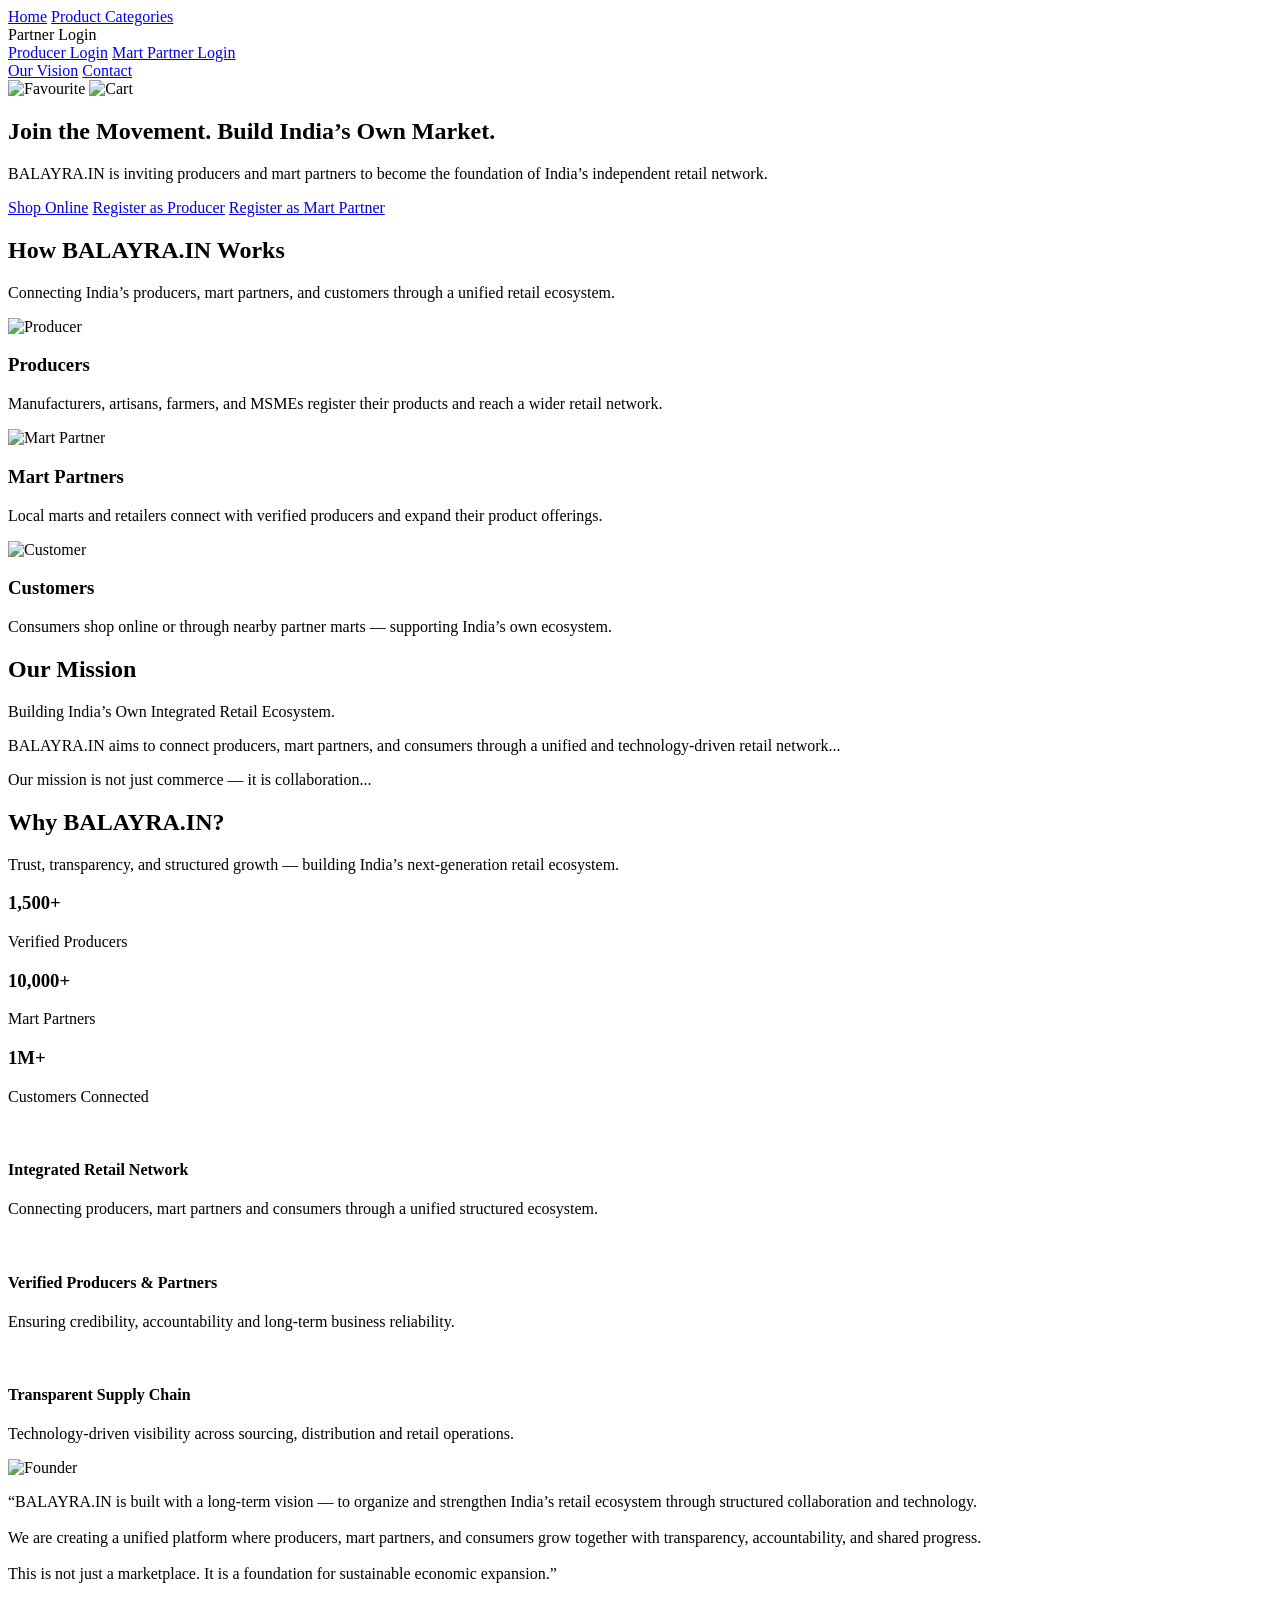
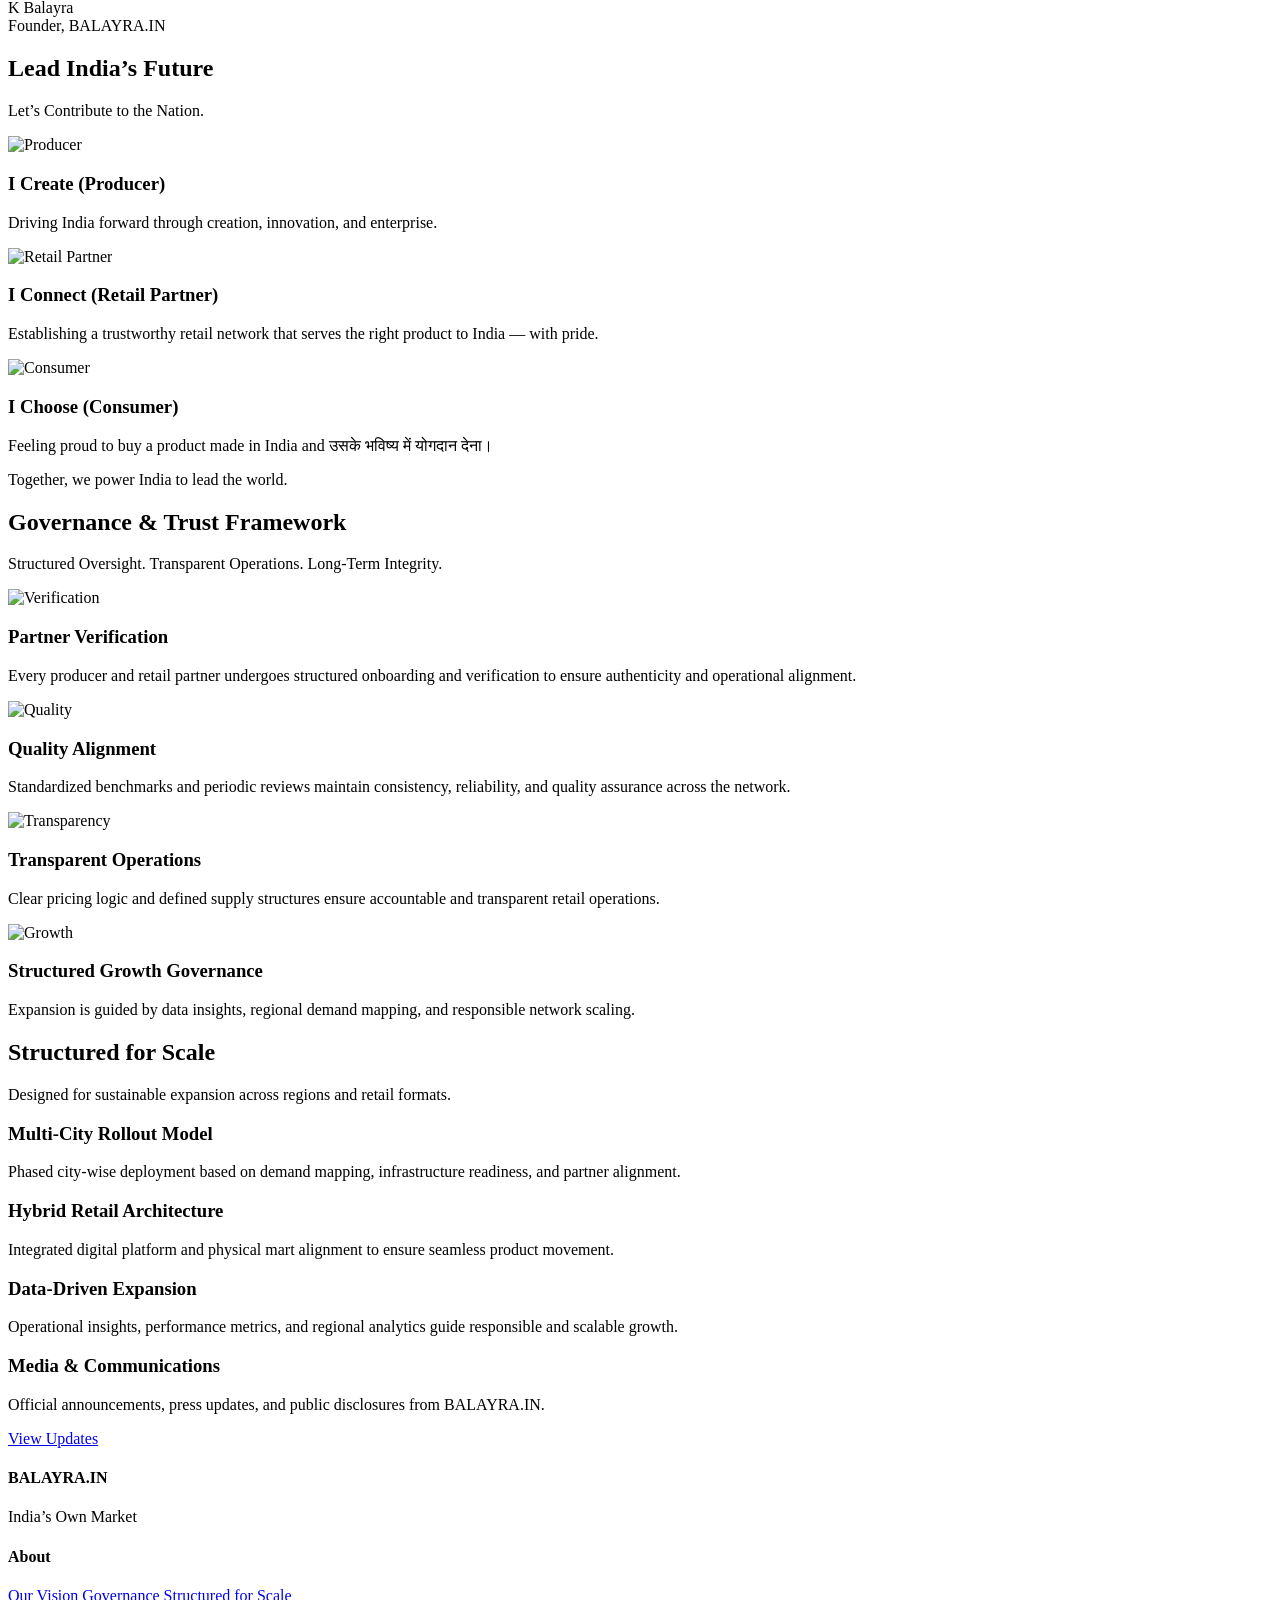
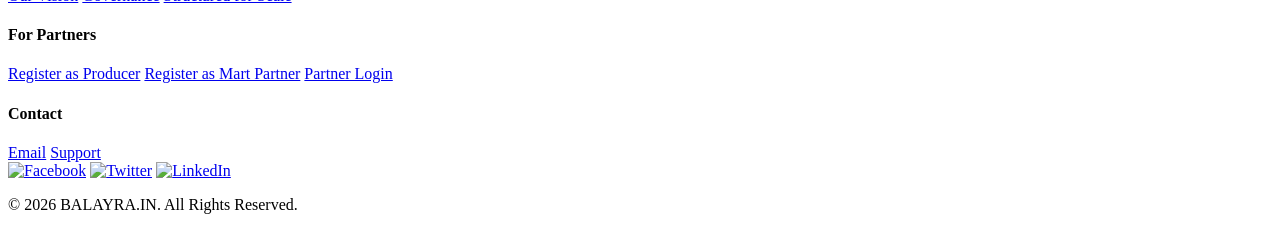
==== index.html @ 94dd8e3e "Add files via upload" ====
<!DOCTYPE html>
<html lang="en">
<head>
<meta charset="UTF-8">
<title>BALAYRA.IN – India’s Own Market</title>
<meta name="viewport" content="width=device-width, initial-scale=1.0">

<link href="https://fonts.googleapis.com/css2?family=Rajdhani:wght@500;600&display=swap" rel="stylesheet">
<link rel="stylesheet" href="css/style.css">
</head>

<body>

<header class="main-header">

  <div class="header-bg"></div>
  <div class="header-sparkles"></div>
<div class="brand-wrapper">

    <div class="top-wave"></div>

    
  <!-- HEADER BOTTOM NAV -->
  <div class="hd-nav">
    <nav class="nav-links">
      <a href="#">Home</a>
      <a href="#">Product Categories</a>
      <div class="dropdown">
        <span class="drop-title">Partner Login</span>
        <div class="dropdown-menu">
          <a href="#">Producer Login</a>
          <a href="#">Mart Partner Login</a>
        </div>
      </div>

      <a href="#">Our Vision</a>
      <a href="#">Contact</a>
    </nav>

    <header class="main-header">

  <!-- बाकी header content -->

  <!-- Icons Container -->
  <div class="header-icons">
    <img src="assets/icons/fav.png" alt="Favourite" class="icon-fav">
    <img src="assets/icons/cart.png" alt="Cart" class="icon-cart">
  </div>

</header>

  </div>

  <!-- LEFT BOTTOM HAMBURGER -->
  <div class="hamburger">
    <span></span>
    <span></span>
    <span></span>
  </div>

  <!-- THIN VERTICAL LINE -->
  <div class="header-bottom-line"></div>

</header>

<!-- HERO SLIDER -->
<section class="hero">

  <div class="hero-slide active" style="background-image: url('assets/bg/hero1.png');"></div>
  <div class="hero-slide" style="background-image: url('assets/bg/hero2.png');"></div>
  <div class="hero-slide" style="background-image: url('assets/bg/hero3.png');"></div>
  <div class="hero-slide" style="background-image: url('assets/bg/hero4.png');"></div>
  <div class="hero-slide" style="background-image: url('assets/bg/hero5.png');"></div>
  <div class="hero-slide" style="background-image: url('assets/bg/hero6.png');"></div>

  <div class="hero-overlay">
    <div class="container hero-content">

      <h1>Join the Movement. Build India’s Own Market.</h1>

      <p>
        BALAYRA.IN is inviting producers and mart partners to become the foundation of India’s independent retail network.
      </p>

  <div class="hero-cta">
  <a href="#" class="cta-btn shop-btn">Shop Online</a>
  <a href="#" class="cta-btn producer-btn">Register as Producer</a>
  <a href="#" class="cta-btn partner-btn">Register as Mart Partner</a>
</div>
    </div>
  </div>

</section>
<section class="how-section">

  <div class="container">

    <h2 class="section-title">
      How BALAYRA.IN Works
    </h2>

    <p class="section-subtitle">
      Connecting India’s producers, mart partners, and customers through a unified retail ecosystem.
    </p>

    <div class="how-grid">

      <div class="how-card">
        <img src="assets/icons/icon-producer.svg" alt="Producer">
        <h3>Producers</h3>
        <p>
          Manufacturers, artisans, farmers, and MSMEs register their products and reach a wider retail network.
        </p>
      </div>

      <div class="how-card">
        <img src="assets/icons/icon-mart.svg" alt="Mart Partner">
        <h3>Mart Partners</h3>
        <p>
          Local marts and retailers connect with verified producers and expand their product offerings.
        </p>
      </div>

      <div class="how-card">
        <img src="assets/icons/icon-customer.svg" alt="Customer">
        <h3>Customers</h3>
        <p>
          Consumers shop online or through nearby partner marts — supporting India’s own ecosystem.
        </p>
      </div>

    </div>

  </div>

</section>
<section class="mission-section">

  <div class="container">

    <h2 class="mission-title"
        data-en="Our Mission"
        data-hi="हमारा मिशन">
        Our Mission
    </h2>

    <p class="mission-tagline"
       data-en="Building India’s Own Integrated Retail Ecosystem."
       data-hi="भारत का अपना एकीकृत रिटेल इकोसिस्टम बनाना।">
        Building India’s Own Integrated Retail Ecosystem.
    </p>

    <div class="mission-content">

      <p
      data-en="BALAYRA.IN aims to connect producers, mart partners, and consumers through a unified and technology-driven retail network. We empower manufacturers, regional markets, and growing enterprises across India by creating transparent and scalable retail opportunities."
      data-hi="BALAYRA.IN का उद्देश्य उत्पादकों, मार्ट पार्टनर्स और उपभोक्ताओं को एकीकृत एवं तकनीक-संचालित रिटेल नेटवर्क से जोड़ना है। हम पारदर्शी और स्केलेबल रिटेल अवसरों के माध्यम से निर्माताओं, क्षेत्रीय बाजारों और उभरते उद्यमों को सशक्त बनाते हैं।">
        BALAYRA.IN aims to connect producers, mart partners, and consumers 
        through a unified and technology-driven retail network...
      </p>

      <p
      data-en="Our mission is not just commerce — it is collaboration, accountability, and long-term economic empowerment for every stakeholder in the ecosystem."
      data-hi="हमारा मिशन केवल व्यापार नहीं है — यह सहयोग, जवाबदेही और इकोसिस्टम के हर हितधारक के लिए दीर्घकालिक आर्थिक सशक्तिकरण है।">
        Our mission is not just commerce — it is collaboration...
      </p>

    </div>

  </div>

</section>
<section class="why-section">

  <div class="container">

    <h2 class="why-title">Why BALAYRA.IN?</h2>
    <p class="why-subtitle">
      Trust, transparency, and structured growth — building India’s next-generation retail ecosystem.
    </p>

    <!-- IMPACT NUMBERS -->
    <div class="why-impact">
      <div class="impact-item">
        <h3>1,500+</h3>
        <p>Verified Producers</p>
      </div>
      <div class="impact-item">
        <h3>10,000+</h3>
        <p>Mart Partners</p>
      </div>
      <div class="impact-item">
        <h3>1M+</h3>
        <p>Customers Connected</p>
      </div>
    </div>

    <!-- FEATURE CARDS -->
    <div class="why-features">

      <div class="why-card">
        <img src="assets/icons/icon-network.svg" alt="">
        <h4>Integrated Retail Network</h4>
        <p>Connecting producers, mart partners and consumers through a unified structured ecosystem.</p>
      </div>

      <div class="why-card">
        <img src="assets/icons/icon-verified.svg" alt="">
        <h4>Verified Producers & Partners</h4>
        <p>Ensuring credibility, accountability and long-term business reliability.</p>
      </div>

      <div class="why-card">
        <img src="assets/icons/icon-transparent.svg" alt="">
        <h4>Transparent Supply Chain</h4>
        <p>Technology-driven visibility across sourcing, distribution and retail operations.</p>
      </div>

    </div>

    <!-- FOUNDER BLOCK -->
    <div class="founder-block">

      <div class="founder-image">
        <img src="assets/images/founder1.png" alt="Founder">
      </div>

      <div class="founder-content">
        <p class="founder-quote">
          “BALAYRA.IN is built with a long-term vision — to organize and strengthen India’s retail ecosystem through structured collaboration and technology.
          <br><br>
          We are creating a unified platform where producers, mart partners, and consumers grow together with transparency, accountability, and shared progress.
          <br><br>
          This is not just a marketplace. It is a foundation for sustainable economic expansion.”
        </p>

        <div class="founder-signature">K Balayra</div>
        <div class="founder-role">Founder, BALAYRA.IN</div>

      </div>

    </div>

  </div>
</section>
<!-- ===============================
     LEAD INDIA SECTION
================================= -->
<section class="lead-india-section">

  <div class="container">

    <!-- Heading -->
    <h2 class="lead-title"
        data-en="Lead India’s Future"
        data-hi="भारत के भविष्य का नेतृत्व करें">
        Lead India’s Future
    </h2>

    <p class="lead-subtitle"
       data-en="Let’s Contribute to the Nation."
       data-hi="आइए राष्ट्र के लिए योगदान करें।">
       Let’s Contribute to the Nation.
    </p>

    <!-- 3 Pillars -->
    <div class="lead-pillars">

      <!-- Producer -->
      <div class="pillar">
        <div class="pillar-icon">
          <img src="assets/icons/producer.jpg" alt="Producer">
        </div>
        <h3 data-en="I Create (Producer)"
            data-hi="मैं निर्माण करता हूँ (उत्पादक)">
            I Create (Producer)
        </h3>
        <p data-en="Driving India forward through creation, innovation, and enterprise."
           data-hi="निर्माण, नवाचार और उद्यम के माध्यम से भारत को आगे बढ़ाना।">
           Driving India forward through creation, innovation, and enterprise.
        </p>
      </div>

      <!-- Retail Partner -->
      <div class="pillar">
        <div class="pillar-icon">
          <img src="assets/icons/retail.jpg" alt="Retail Partner">
        </div>
        <h3 data-en="I Connect (Retail Partner)"
            data-hi="मैं जोड़ता हूँ (रिटेल पार्टनर)">
            I Connect (Retail Partner)
        </h3>
        <p data-en="Establishing a trustworthy retail network that serves the right product to India — with pride."
           data-hi="एक भरोसेमंद रिटेल नेटवर्क स्थापित करना जो सही उत्पाद को गर्व के साथ भारत तक पहुँचाए।">
           Establishing a trustworthy retail network that serves the right product to India — with pride.
        </p>
      </div>

      <!-- Consumer -->
      <div class="pillar">
        <div class="pillar-icon">
          <img src="assets/icons/consumer.jpg" alt="Consumer">
        </div>
        <h3 data-en="I Choose (Consumer)"
            data-hi="मैं चुनता हूँ (ग्राहक)">
            I Choose (Consumer)
        </h3>
        <p data-en="Feeling proud to buy a product made in India and contribute to its future."
           data-hi="भारत में बने उत्पाद को खरीदकर गर्व महसूस करना और उसके भविष्य में योगदान देना।">
           Feeling proud to buy a product made in India and उसके भविष्य में योगदान देना।
        </p>
      </div>

    </div>

    <!-- Bottom Energy Line -->
    <div class="lead-bottom"
         data-en="Together, we power India to lead the world."
         data-hi="साथ मिलकर, हम भारत को विश्व का नेतृत्व करने की शक्ति देते हैं।">
         Together, we power India to lead the world.
    </div>

  </div>
</section>
<section class="governance-section">

  <div class="gov-container">

    <h2 class="gov-title"
        data-en="Governance & Trust Framework"
        data-hi="गवर्नेंस एवं ट्रस्ट फ्रेमवर्क">
      Governance & Trust Framework
    </h2>

    <p class="gov-subtitle"
       data-en="Structured Oversight. Transparent Operations. Long-Term Integrity."
       data-hi="संरचित निगरानी। पारदर्शी संचालन। दीर्घकालिक विश्वसनीयता।">
      Structured Oversight. Transparent Operations. Long-Term Integrity.
    </p>

    <div class="gov-grid">

      <!-- Card 1 -->
      <div class="gov-card">
        <img src="assets/icons/gov1.png" alt="Verification" class="gov-icon">
        <h3 data-en="Partner Verification"
            data-hi="पार्टनर सत्यापन">
          Partner Verification
        </h3>
        <p data-en="Every producer and retail partner undergoes structured onboarding and verification to ensure authenticity and operational alignment."
           data-hi="हर उत्पादक और रिटेल पार्टनर संरचित ऑनबोर्डिंग और सत्यापन प्रक्रिया से गुजरता है ताकि प्रामाणिकता और संचालन की स्पष्टता सुनिश्चित हो सके।">
          Every producer and retail partner undergoes structured onboarding and verification to ensure authenticity and operational alignment.
        </p>
      </div>

      <!-- Card 2 -->
      <div class="gov-card">
        <img src="assets/icons/gov2.png" alt="Quality" class="gov-icon">
        <h3 data-en="Quality Alignment"
            data-hi="गुणवत्ता समन्वय">
          Quality Alignment
        </h3>
        <p data-en="Standardized benchmarks and periodic reviews maintain consistency, reliability, and quality assurance across the network."
           data-hi="मानकीकृत मानदंड और नियमित समीक्षा पूरे नेटवर्क में गुणवत्ता और विश्वसनीयता बनाए रखते हैं।">
          Standardized benchmarks and periodic reviews maintain consistency, reliability, and quality assurance across the network.
        </p>
      </div>

      <!-- Card 3 -->
      <div class="gov-card">
        <img src="assets/icons/gov3.png" alt="Transparency" class="gov-icon">
        <h3 data-en="Transparent Operations"
            data-hi="पारदर्शी संचालन">
          Transparent Operations
        </h3>
        <p data-en="Clear pricing logic and defined supply structures ensure accountable and transparent retail operations."
           data-hi="स्पष्ट मूल्य निर्धारण और परिभाषित आपूर्ति संरचना पारदर्शी और उत्तरदायी संचालन सुनिश्चित करती है।">
          Clear pricing logic and defined supply structures ensure accountable and transparent retail operations.
        </p>
      </div>

      <!-- Card 4 -->
      <div class="gov-card">
        <img src="assets/icons/gov4.png" alt="Growth" class="gov-icon">
        <h3 data-en="Structured Growth Governance"
            data-hi="संरचित विकास प्रणाली">
          Structured Growth Governance
        </h3>
        <p data-en="Expansion is guided by data insights, regional demand mapping, and responsible network scaling."
           data-hi="विस्तार डेटा विश्लेषण, क्षेत्रीय मांग और जिम्मेदार नेटवर्क विस्तार के आधार पर किया जाता है।">
          Expansion is guided by data insights, regional demand mapping, and responsible network scaling.
        </p>
      </div>

    </div>

  </div>

</section>
<section class="scale-section">

  <div class="scale-container">

    <h2 class="scale-title"
        data-en="Structured for Scale"
        data-hi="विस्तार के लिए संरचित">
      Structured for Scale
    </h2>

    <p class="scale-subtitle"
       data-en="Designed for sustainable expansion across regions and retail formats."
       data-hi="क्षेत्रीय और रिटेल स्वरूपों में स्थायी विस्तार के लिए डिज़ाइन किया गया मॉडल।">
      Designed for sustainable expansion across regions and retail formats.
    </p>

    <div class="scale-grid">

      <!-- Block 1 -->
      <div class="scale-card">
        <h3 data-en="Multi-City Rollout Model"
            data-hi="मल्टी-सिटी विस्तार मॉडल">
          Multi-City Rollout Model
        </h3>
        <p data-en="Phased city-wise deployment based on demand mapping, infrastructure readiness, and partner alignment."
           data-hi="मांग विश्लेषण, बुनियादी ढांचा तैयारी और पार्टनर समन्वय के आधार पर चरणबद्ध शहर विस्तार।">
          Phased city-wise deployment based on demand mapping, infrastructure readiness, and partner alignment.
        </p>
      </div>

      <!-- Block 2 -->
      <div class="scale-card">
        <h3 data-en="Hybrid Retail Architecture"
            data-hi="हाइब्रिड रिटेल संरचना">
          Hybrid Retail Architecture
        </h3>
        <p data-en="Integrated digital platform and physical mart alignment to ensure seamless product movement."
           data-hi="डिजिटल प्लेटफॉर्म और भौतिक मार्ट का एकीकृत ढांचा, जिससे उत्पाद प्रवाह सुचारु रहे।">
          Integrated digital platform and physical mart alignment to ensure seamless product movement.
        </p>
      </div>

      <!-- Block 3 -->
      <div class="scale-card">
        <h3 data-en="Data-Driven Expansion"
            data-hi="डेटा-आधारित विस्तार">
          Data-Driven Expansion
        </h3>
        <p data-en="Operational insights, performance metrics, and regional analytics guide responsible and scalable growth."
           data-hi="संचालन विश्लेषण, प्रदर्शन मापदंड और क्षेत्रीय डेटा के आधार पर जिम्मेदार और विस्तार योग्य विकास।">
          Operational insights, performance metrics, and regional analytics guide responsible and scalable growth.
        </p>
      </div>

    </div>

  </div>

</section>
<section class="media-banner">

  <div class="media-container">

    <div class="media-text">
      <h3 data-en="Media & Communications"
          data-hi="मीडिया एवं संचार">
        Media & Communications
      </h3>

      <p data-en="Official announcements, press updates, and public disclosures from BALAYRA.IN."
         data-hi="BALAYRA.IN से आधिकारिक घोषणाएँ, प्रेस अपडेट और सार्वजनिक जानकारी।">
        Official announcements, press updates, and public disclosures from BALAYRA.IN.
      </p>
    </div>

    <div class="media-button">
      <a href="#" class="media-btn"
         data-en="View Updates"
         data-hi="अपडेट देखें">
        View Updates
      </a>
    </div>

  </div>

</section>
<footer class="main-footer">

  <div class="footer-container">

    <div class="footer-col">
      <h4>BALAYRA.IN</h4>
      <p data-en="India’s Own Market"
         data-hi="भारत का अपना बाजार">
        India’s Own Market
      </p>
    </div>

    <div class="footer-col">
      <h4 data-en="About"
          data-hi="परिचय">
        About
      </h4>
      <a href="#">Our Vision</a>
      <a href="#">Governance</a>
      <a href="#">Structured for Scale</a>
    </div>

    <div class="footer-col">
      <h4 data-en="For Partners"
          data-hi="पार्टनर्स के लिए">
        For Partners
      </h4>
      <a href="#">Register as Producer</a>
      <a href="#">Register as Mart Partner</a>
      <a href="#">Partner Login</a>
    </div>

    <div class="footer-col">
      <h4 data-en="Contact"
          data-hi="संपर्क">
        Contact
      </h4>
      <a href="#">Email</a>
      <a href="#">Support</a>
    </div>

  </div>

  <div class="footer-bottom">

    <div class="social-icons">
      <a href="#"><img src="assets/icons/facebook.png" alt="Facebook"></a>
      <a href="#"><img src="assets/icons/twitter.png" alt="Twitter"></a>
      <a href="#"><img src="assets/icons/linkedin.png" alt="LinkedIn"></a>
    </div>

    <p>© 2026 BALAYRA.IN. All Rights Reserved.</p>

  </div>

</footer>
<script src="js/script.js"></script>
</body>
</html>
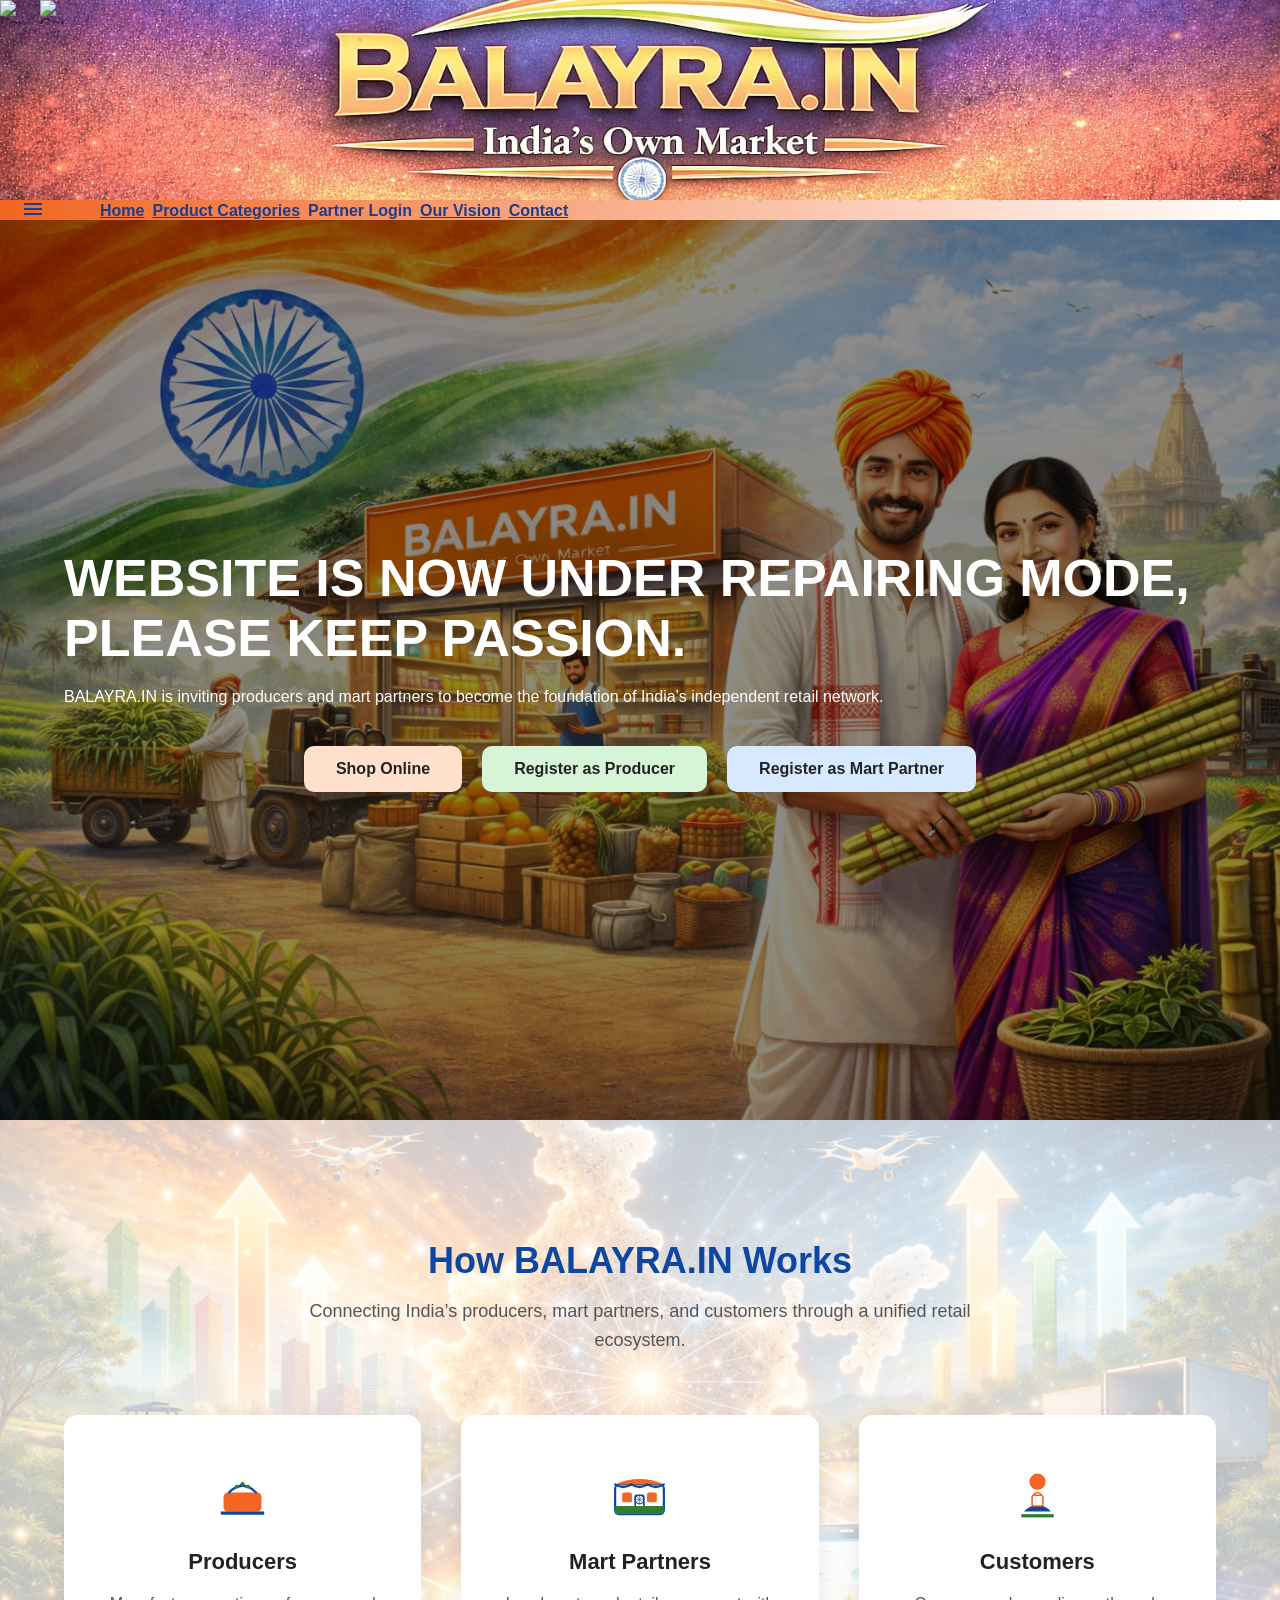
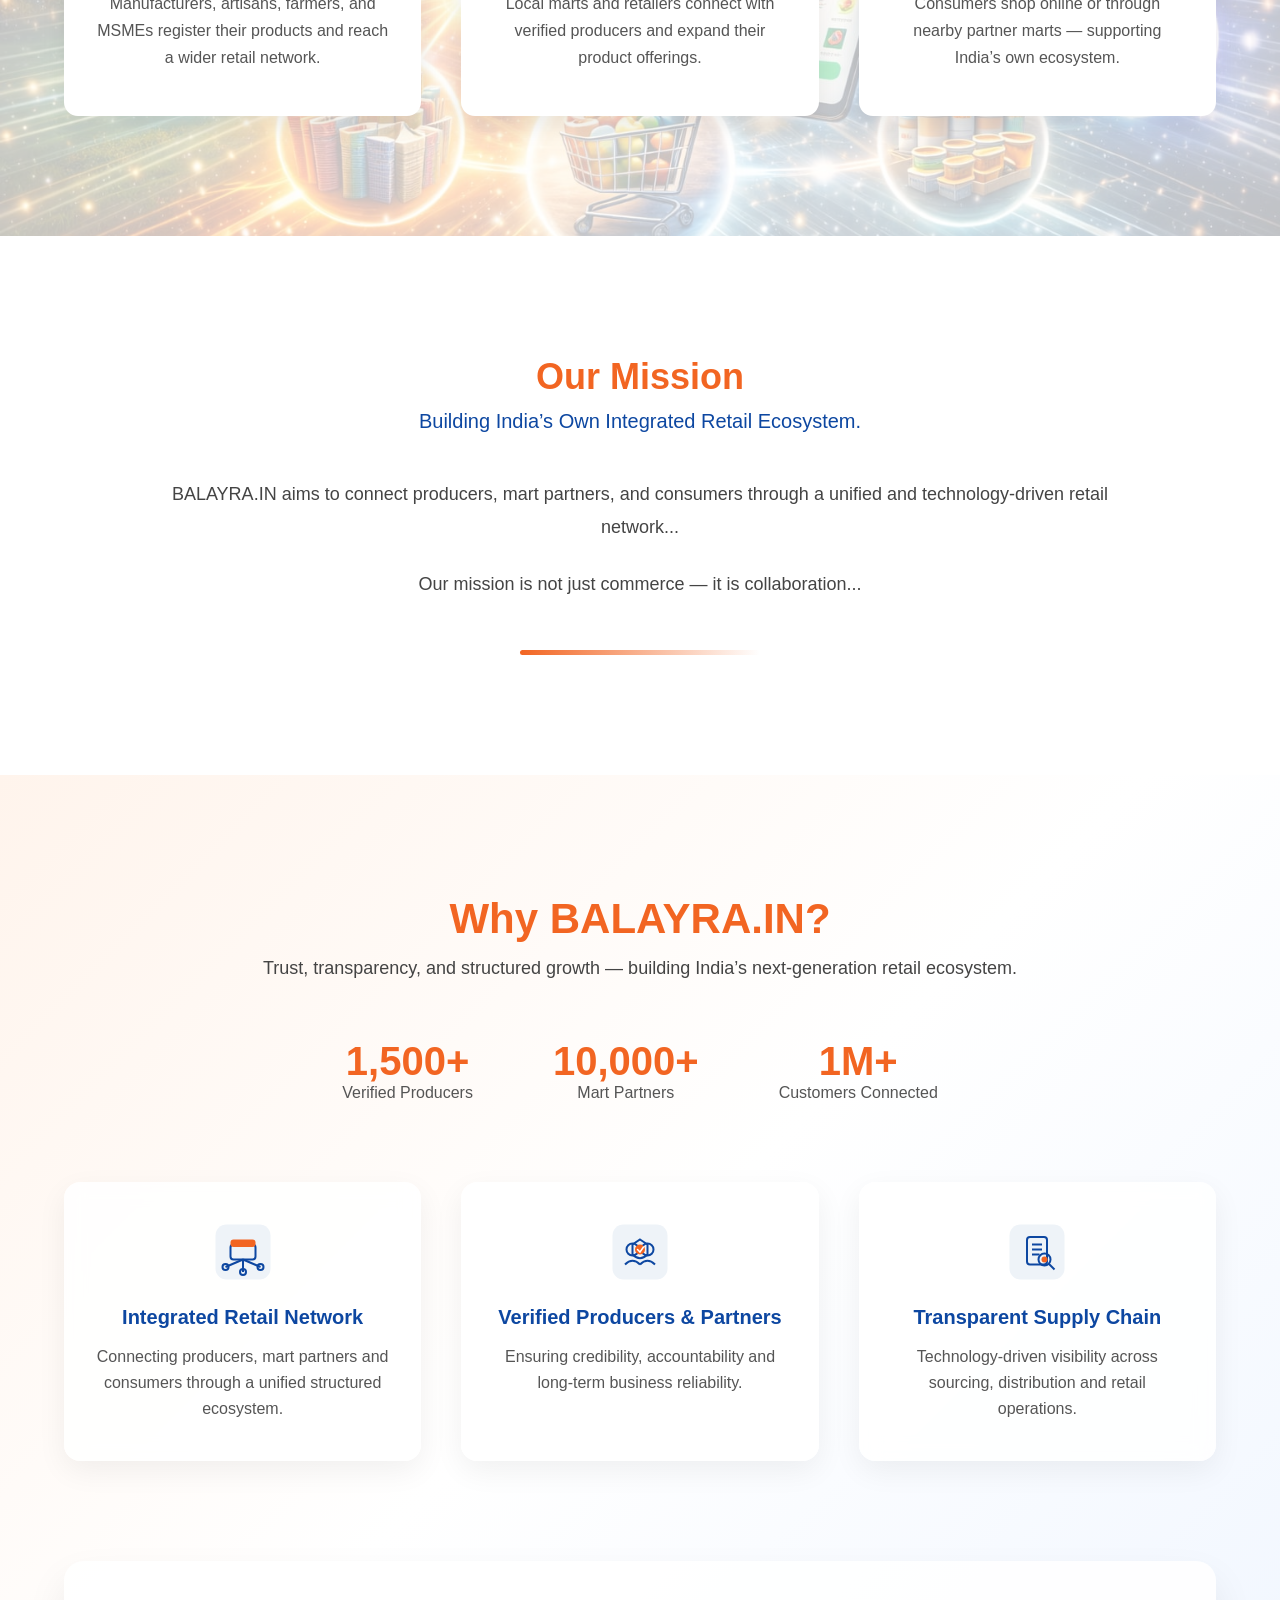
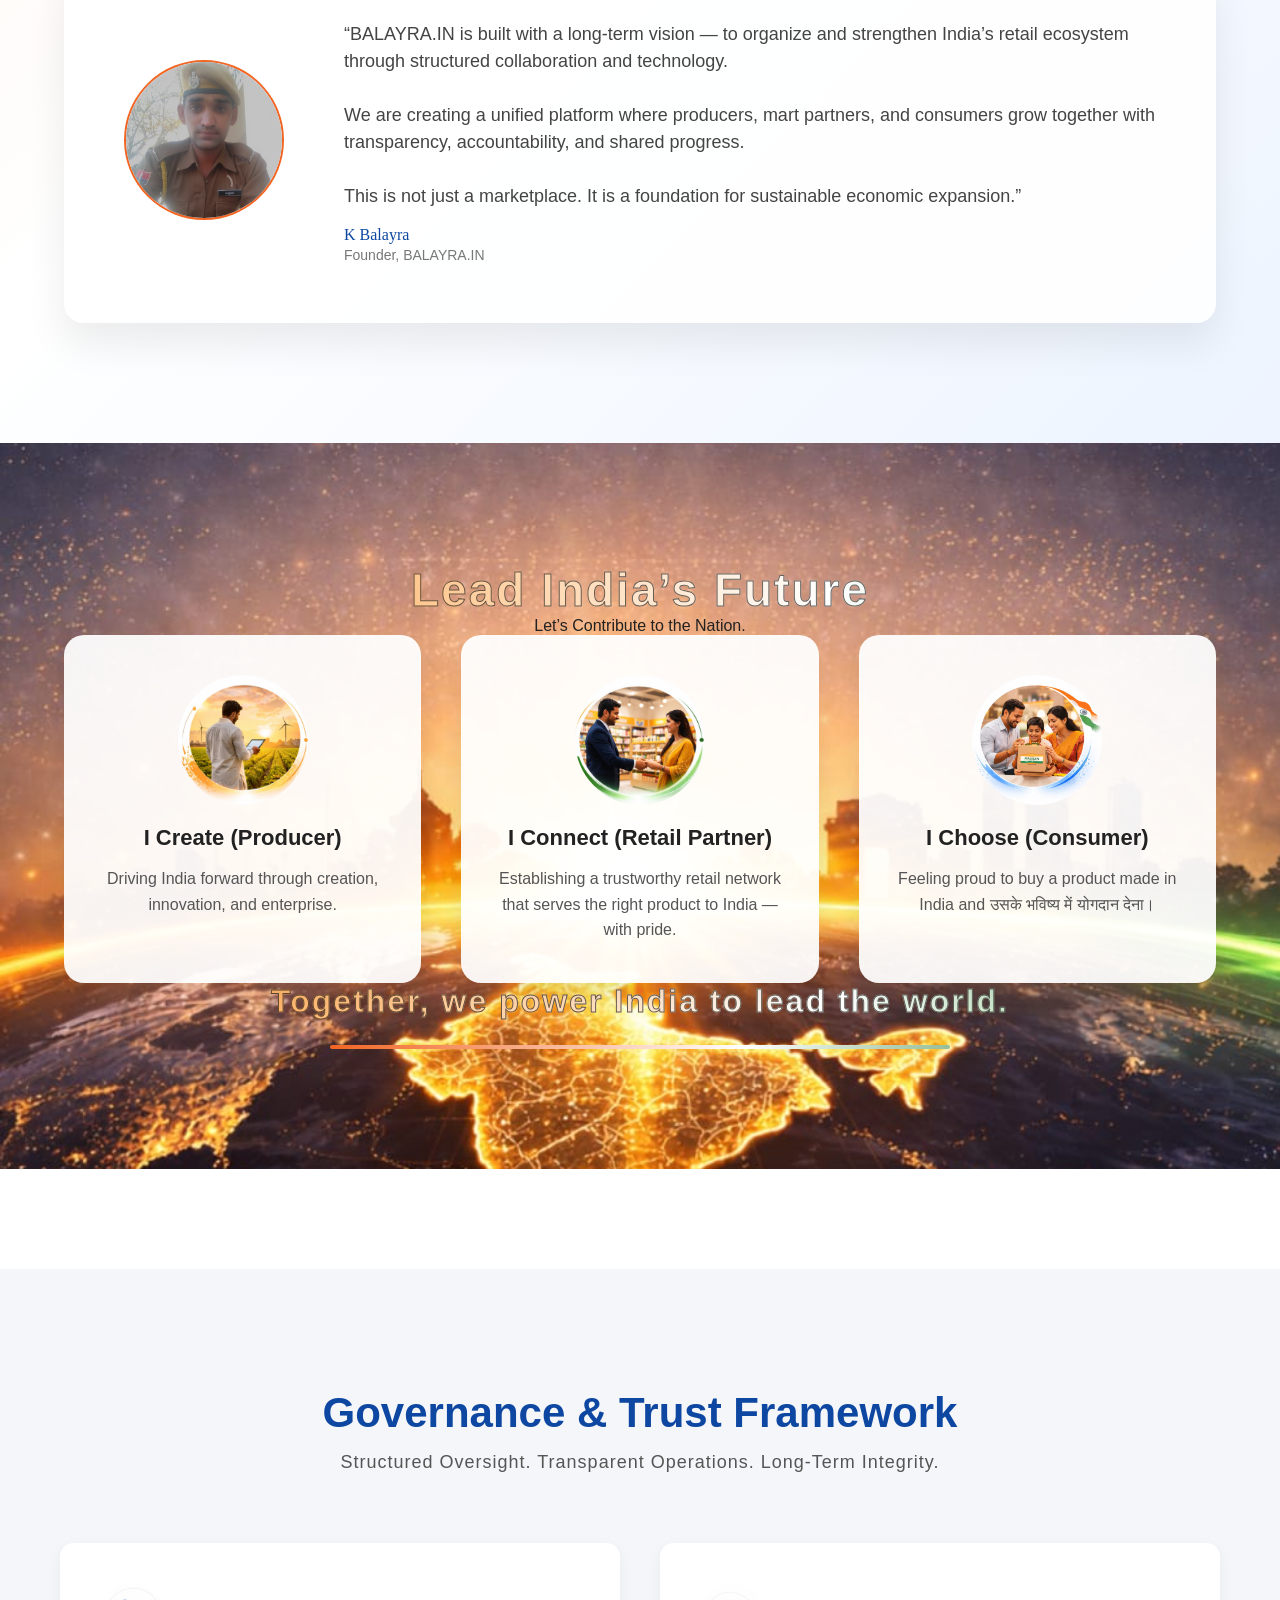
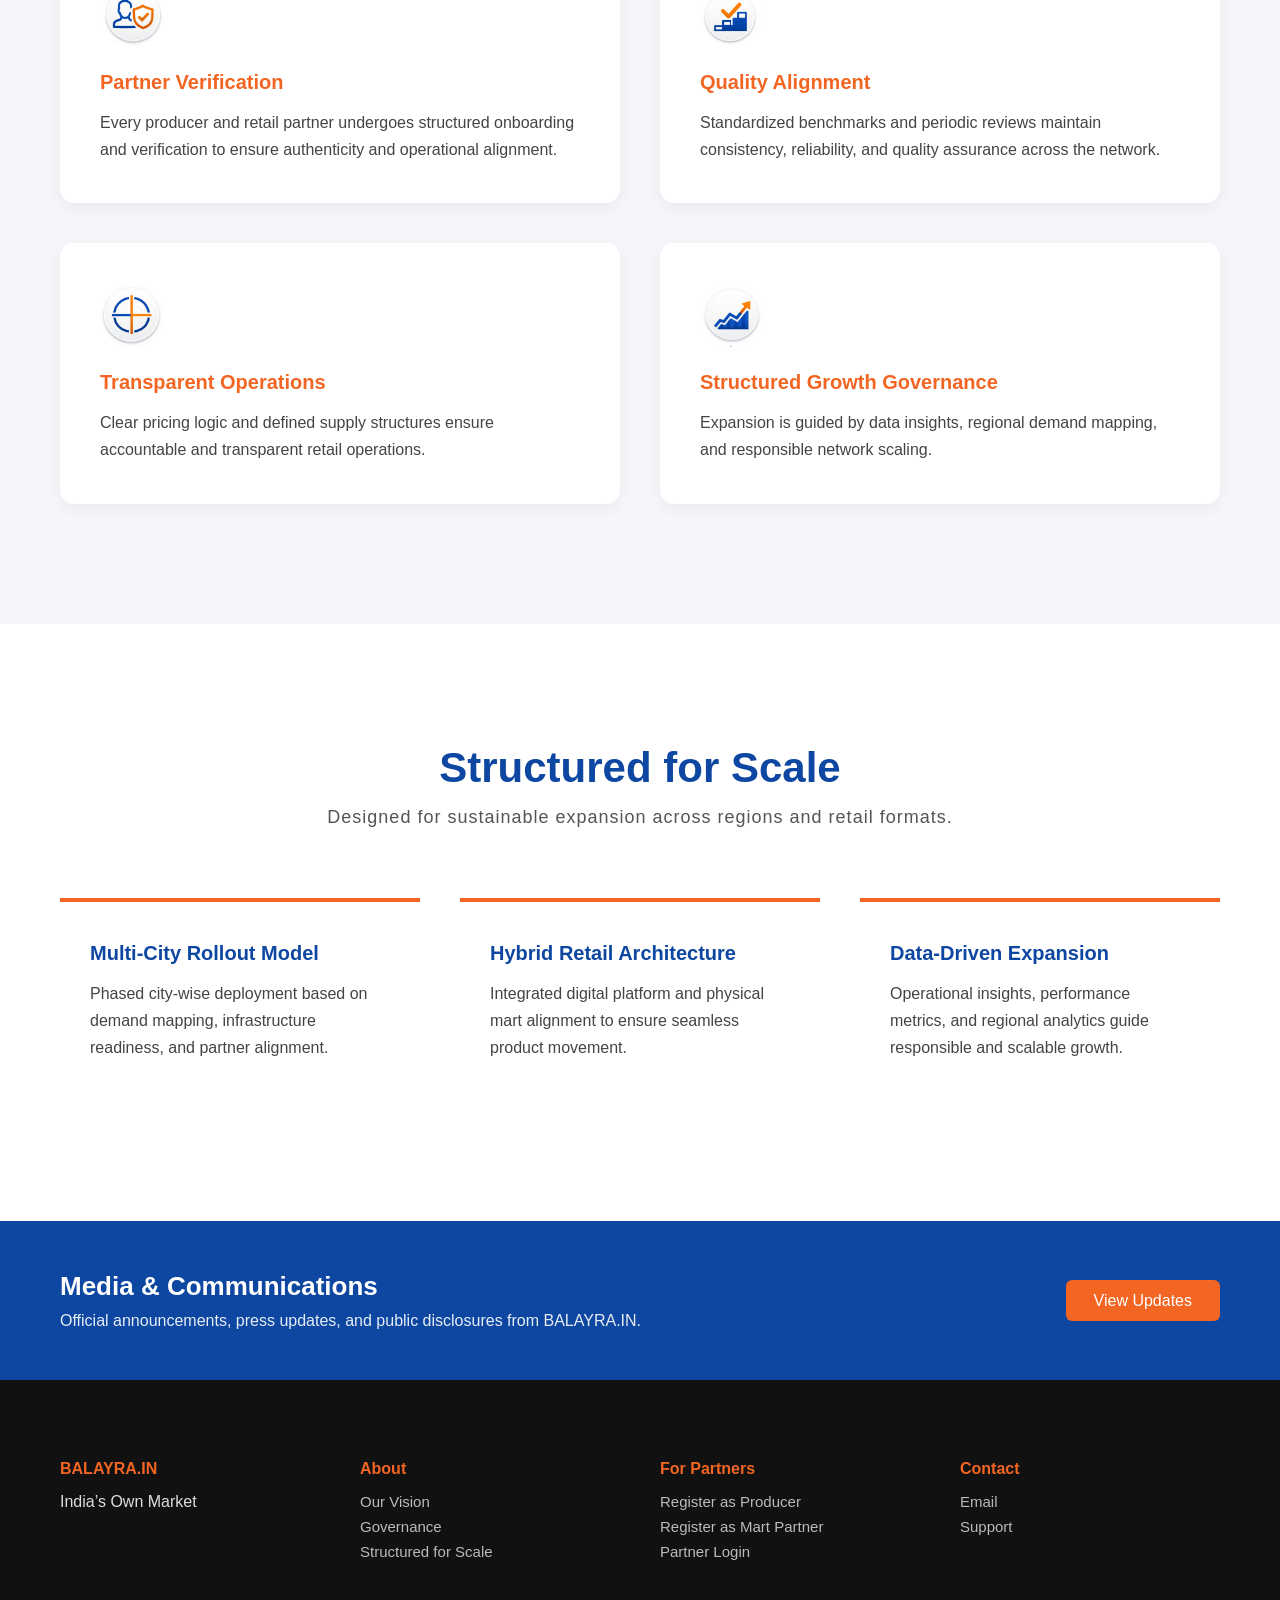
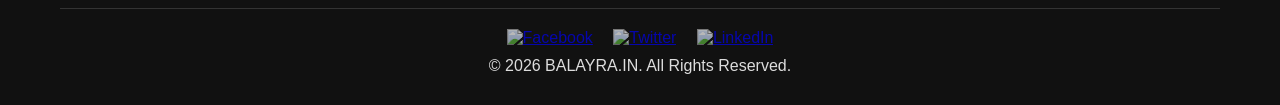
==== commit c5bd2b4d: "Update index.html" ====
--- a/index.html
+++ b/index.html
@@ -76,7 +76,7 @@
   <div class="hero-overlay">
     <div class="container hero-content">
 
-      <h1>Join the Movement. Build India’s Own Market.</h1>
+      <h1>WEBSITE IS NOW UNDER REPAIRING MODE, PLEASE KEEP PASSION.</h1>
 
       <p>
         BALAYRA.IN is inviting producers and mart partners to become the foundation of India’s independent retail network.
--- a/css/style.css
+++ b/css/style.css
@@ -0,0 +1,1184 @@
+* {
+  margin:0;
+  padding:0;
+  box-sizing:border-box;
+  font-family:'Rajdhani', sans-serif;
+}
+
+body {
+  background:#FFFFFF;
+  color:#222;
+}
+
+/* Container */
+.container {
+  width:90%;
+  max-width:1200px;
+  margin:auto;
+}
+
+/* ================= FINAL HEADER ================= */
+
+.main-header {
+  position: relative;
+  width: 100%;
+  height: 220px;
+  overflow: hidden;
+  z-index: 1;
+}
+
+/* Background */
+.header-bg {
+  position: absolute;
+  width: 100%;
+  height: 100%;
+  background: url("../assets/bg/header-bg.png") center/cover no-repeat;
+  z-index: -3;
+}
+ /* THIN TRICOLOR LINE */
+.header-bottom-line {
+  position: absolute;
+  bottom: 0px;
+  width: 100%;
+  height: 20px;
+  z-index: -2;
+  background: linear-gradient(
+    to right,
+    #F26522 0%,
+    #F26522 33%,
+    #FFFFFF 33%,
+    #FFFFFF 66%,
+    #2E7D32 66%
+  );background: linear-gradient(
+    90deg,
+    #F26522,
+    #ffffff,
+    #2E7D32
+  );
+  background-size: 200% 100%;
+  animation: smoothFlow 4s ease-in-out infinite alternate;
+}
+
+@keyframes smoothFlow {
+  from {
+    background-position: 0% 0;
+  }
+  to {
+    background-position: 100% 0;
+  }
+}
+.header-overlay {
+  position: absolute;
+  width: 100%;
+  height: 100%;
+  background: linear-gradient(
+    to left,
+    rgba(0,0,0,0.2) 0%,
+    rgba(0,0,0,0.5) 40%,
+    rgba(0,0,0,0.85) 100%
+  );
+  z-index: -1;
+}
+/* HEADER BOTTOM NAV */
+.hd-nav {
+  display: flex;
+}
+/* Nav Links */
+.nav-links {
+  display: flex;
+  position: absolute;
+  left: 100px;
+  bottom: 0px;
+  gap: 8px;
+}
+.nav-links a,
+.drop-title {
+  color: #1f3c88;
+  bottom: 0px;
+  font-weight: 600;
+  font-size: 16px;
+}
+.nav-links a:hover {
+  color: #F26522;
+}
+
+/* Dropdown */
+.dropdown {
+  position: relative;
+}
+
+.dropdown-menu {
+  display: none;
+  background: #fff;
+  border-radius: 6px;
+  min-width: 180px;
+}
+
+.dropdown-menu a {
+  display: block;
+  padding: 10px;
+  color: #222;
+}
+
+.dropdown:hover .dropdown-menu {
+  display: block;
+}
+
+/* ============================= */
+/* HEADER BASE */
+/* ============================= */
+
+.main-header {
+  position: relative;   /* Important */
+}
+
+/* ============================= */
+/* HEADER ICONS POSITION */
+/* ============================= */
+
+.header-icons {
+  display: flex;
+  align-items: center;
+  gap: 16px;
+
+  z-index: 1000;
+}
+
+/* ============================= */
+/* ICON STYLE */
+/* ============================= */
+
+.header-icons img {
+  width: 24px;
+  height: 24px;
+  cursor: pointer;
+  transition: 0.3s ease;
+}
+
+.header-icons img:hover {
+  transform: scale(1.15);
+}
+
+/* HAMBURGER LEFT BOTTOM */
+.hamburger {
+  position: absolute;
+  left: 24px;
+  bottom: 2px;
+  width: 18px;
+  cursor: pointer;
+}
+
+.hamburger span {
+  display: block;
+  height: 2px;
+  background: #1f3c88;
+  margin: 3px 0;
+}
+
+/* ===== TRICOLOR SPARKLE EFFECT ===== */
+
+.header-sparkles {
+  position: absolute;
+  width: 100%;
+  height: 100%;
+  overflow: hidden;
+  z-index: -1;
+  pointer-events: none;
+}
+
+.header-sparkles::before,
+.header-sparkles::after {
+  content: "";
+  position: absolute;
+  width: 200%;
+  height: 200%;
+  background-image:
+    radial-gradient(circle, rgba(242,101,34,0.4) 1px, transparent 2px),
+    radial-gradient(circle, rgba(255,255,255,0.3) 1px, transparent 2px),
+    radial-gradient(circle, rgba(46,125,50,0.4) 1px, transparent 2px);
+  background-size: 80px 80px;
+  animation: sparkleMove 20s linear infinite;
+  opacity: 0.4;
+}
+
+.header-sparkles::after {
+  animation-duration: 35s;
+  opacity: 0.3;
+}
+
+@keyframes sparkleMove {
+  from {
+    transform: translate(0,0);
+  }
+  to {
+    transform: translate(-200px,-200px);
+  }
+}
+/* HERO */
+
+.hero {
+  position:relative;
+  height:100vh;
+  overflow:hidden;
+}
+
+.hero-slide {
+  position:absolute;
+  width:100%;
+  height:100%;
+  background-size:cover;
+  background-position:center;
+  opacity:0;
+  transition:opacity 1s ease-in-out;
+}
+
+.hero-slide.active {
+  opacity:1;
+}
+
+.hero-overlay {
+  position:relative;
+  height:100%;
+  background:rgba(0,0,0,0.45);
+  display:flex;
+  align-items:center;
+}
+
+.hero-content {
+  color:#FFFFFF;
+  max-width:700px;
+}
+
+.hero-content h1 {
+  font-size:52px;
+  font-weight:600;
+  margin-bottom:20px;
+  }
+}
+
+.hero-content p {
+  font-size:18px;
+  font-weight:500;
+  line-height:1.6;
+  margin-bottom:30px;
+}
+
+.hero-buttons {
+  display:flex;
+  gap:15px;
+  flex-wrap:wrap;
+}
+
+/* ================= HERO CTA BUTTONS ================= */
+
+.hero-cta {
+  margin-top: 40px;
+  display: flex;
+  justify-content: center;
+  align-items: center;
+  gap: 20px;
+  flex-wrap: wrap;
+}
+
+/* Base Button Style */
+.cta-btn {
+  padding: 14px 32px;
+  border-radius: 10px;
+  font-size: 16px;
+  font-weight: 600;
+  text-decoration: none;
+  display: inline-block;
+  transition: all 0.3s ease;
+  color: #222;
+  box-shadow: 0 4px 12px rgba(0,0,0,0.08);
+}
+
+/* 1️⃣ Shop Online – Light Orange */
+.shop-btn {
+  background-color: #FFE0CC;
+}
+
+.shop-btn:hover {
+  background-color: #FFD1B3;
+  transform: translateY(-3px);
+}
+
+/* 2️⃣ Register as Producer – Light Green */
+.producer-btn {
+  background-color: #D6F5D6;
+}
+
+.producer-btn:hover {
+  background-color: #C2EBC2;
+  transform: translateY(-3px);
+}
+
+/* 3️⃣ Register as Mart Partner – Light Blue */
+.partner-btn {
+  background-color: #D6E9FF;
+}
+
+.partner-btn:hover {
+  background-color: #C2DBFF;
+  transform: translateY(-3px);
+}
+/* Responsive */
+
+@media(max-width:768px) {
+
+  .nav-links {
+    display:none;
+  }
+
+  .hero-content h1 {
+    font-size:34px;
+  }
+
+  .hero-content p {
+    font-size:16px;
+  }
+}
+/* ================= HOW SECTION ================= */
+
+.how-section {
+  position: relative;
+  padding: 120px 0;
+  text-align: center;
+  background: url("../assets/bg/how-bg.png") center/cover no-repeat;
+  overflow: hidden;
+}
+
+/* Light Overlay for readability */
+.how-section::before {
+  content: "";
+  position: absolute;
+  inset: 0;
+  background: rgba(255,255,255,0.75);
+  z-index: 0;
+}
+
+/* Container positioning */
+.how-section .container {
+  width: 90%;
+  max-width: 1200px;
+  margin: auto;
+  position: relative;
+  z-index: 2;
+}
+
+/* Section Title */
+.section-title {
+  font-size: 36px;
+  font-weight: 600;
+  margin-bottom: 15px;
+  color: #0D47A1;
+}
+
+/* Subtitle */
+.section-subtitle {
+  font-size: 18px;
+  color: #555;
+  max-width: 750px;
+  margin: 0 auto 60px;
+  line-height: 1.6;
+}
+
+/* Grid Layout */
+.how-grid {
+  display: grid;
+  grid-template-columns: repeat(auto-fit, minmax(280px, 1fr));
+  gap: 40px;
+}
+
+/* Card Styling */
+.how-card {
+  background: #ffffff;
+  padding: 45px 30px;
+  border-radius: 14px;
+  transition: all 0.3s ease;
+  box-shadow: 0 10px 25px rgba(0,0,0,0.08);
+}
+
+.how-card:hover {
+  transform: translateY(-8px);
+  box-shadow: 0 18px 35px rgba(0,0,0,0.12);
+}
+
+/* Icon */
+.how-card img {
+  width: 65px;
+  margin-bottom: 20px;
+}
+
+/* Card Title */
+.how-card h3 {
+  font-size: 22px;
+  margin-bottom: 15px;
+  color: #222;
+}
+
+/* Card Text */
+.how-card p {
+  font-size: 16px;
+  color: #555;
+  line-height: 1.7;
+}
+
+/* Responsive */
+@media (max-width: 768px) {
+
+  .how-section {
+    padding: 80px 0;
+  }
+
+  .section-title {
+    font-size: 28px;
+  }
+
+  .section-subtitle {
+    font-size: 16px;
+  }
+
+  .how-card {
+    padding: 35px 20px;
+  }
+
+}
+/* ================= MISSION SECTION ================= */
+
+.mission-section {
+  position: relative;
+  padding: 120px 0;
+  background: #ffffff;
+  text-align: center;
+  overflow: hidden;
+}
+
+.mission-section .container {
+  width: 90%;
+  max-width: 1000px;
+  margin: auto;
+}
+
+/* Title */
+.mission-title {
+  font-size: 36px;
+  font-weight: 600;
+  margin-bottom: 12px;
+  color: #F26522;
+}
+
+/* Tagline */
+.mission-tagline {
+  font-size: 20px;
+  color: #0D47A1;
+  margin-bottom: 45px;
+}
+
+/* Paragraph Content */
+.mission-content p {
+  font-size: 18px;
+  line-height: 1.8;
+  color: #444;
+  margin-bottom: 25px;
+}
+
+/* ================= MISSION TRICOLOR ANIMATED LINE ================= */
+
+.mission-section::after {
+  content: "";
+  display: block;
+  width: 240px;
+  height: 5px;
+  margin: 50px auto 0;
+  border-radius: 6px;
+  position: relative;
+  overflow: hidden;
+  background: #eee; /* base subtle background */
+}
+
+.mission-section::after {
+  background: linear-gradient(
+    90deg,
+    #F26522,
+    #ffffff,
+    #2E7D32
+  );
+  background-size: 200% 100%;
+  animation: smoothFlow 6s ease-in-out infinite alternate;
+}
+
+@keyframes smoothFlow {
+  from {
+    background-position: 0% 0;
+  }
+  to {
+    background-position: 100% 0;
+  }
+}
+
+/* ================= RESPONSIVE ================= */
+
+@media (max-width: 768px) {
+
+  .mission-section {
+    padding: 80px 0;
+  }
+
+  .mission-title {
+    font-size: 28px;
+  }
+
+  .mission-tagline {
+    font-size: 18px;
+  }
+
+  .mission-content p {
+    font-size: 16px;
+  }
+
+}
+/* ================= WHY SECTION ================= */
+
+.why-section {
+  padding: 120px 0;
+  background: linear-gradient(
+    135deg,
+    #FFF4EC 0%,
+    #FFFFFF 45%,
+    #EDF4FF 100%
+  );
+}
+
+.container {
+  width: 90%;
+  max-width: 1200px;
+  margin: auto;
+}
+
+.why-title {
+  text-align: center;
+  font-size: 42px;
+  color: #F26522;
+  margin-bottom: 15px;
+}
+
+.why-subtitle {
+  text-align: center;
+  font-size: 18px;
+  color: #444;
+  margin-bottom: 60px;
+}
+
+/* IMPACT */
+
+.why-impact {
+  display: flex;
+  justify-content: center;
+  gap: 80px;
+  margin-bottom: 80px;
+  flex-wrap: wrap;
+  text-align: center;
+}
+
+.impact-item h3 {
+  font-size: 40px;
+  color: #F26522;
+}
+
+.impact-item p {
+  color: #555;
+}
+
+/* FEATURES */
+
+.why-features {
+  display: grid;
+  grid-template-columns: repeat(auto-fit, minmax(280px, 1fr));
+  gap: 40px;
+  margin-bottom: 100px;
+}
+
+.why-card {
+  background: rgba(255,255,255,0.85);
+  backdrop-filter: blur(10px);
+  padding: 40px 30px;
+  border-radius: 16px;
+  text-align: center;
+  box-shadow: 0 10px 30px rgba(0,0,0,0.06);
+  transition: 0.3s ease;
+}
+
+.why-card:hover {
+  transform: translateY(-8px);
+}
+
+.why-card img {
+  width: 60px;
+  margin-bottom: 20px;
+  transition: 0.3s ease;
+}
+
+.why-card:hover img {
+  filter: drop-shadow(0 0 12px rgba(242,101,34,0.6));
+}
+
+.why-card h4 {
+  font-size: 20px;
+  margin-bottom: 15px;
+  color: #0D47A1;
+}
+
+.why-card p {
+  font-size: 16px;
+  color: #555;
+  line-height: 1.6;
+}
+
+/* FOUNDER BLOCK */
+
+.founder-block {
+  display: flex;
+  align-items: center;
+  gap: 60px;
+  background: rgba(255,255,255,0.9);
+  padding: 60px;
+  border-radius: 20px;
+  box-shadow: 0 20px 40px rgba(0,0,0,0.08);
+  flex-wrap: wrap;
+}
+
+
+.founder-image img {
+  width: 160px;
+  height: 160px;
+  object-fit: cover;
+  border-radius: 50%;
+  border: 2px solid #F26522;
+}
+
+.founder-content {
+  flex: 1;
+}
+
+.founder-quote {
+  font-size: 18px;
+  line-height: 1.5;
+  color: #444;
+  margin-bottom: 16px;
+}
+
+.founder-signature {
+  font-family: 'Allura', cursive;
+  font-size: 16px;
+  color: #0D47A1;
+  margin-bottom: 3px;
+}
+
+.founder-role {
+  font-size: 14px;
+  color: #777;
+}
+
+/* RESPONSIVE */
+
+@media (max-width: 768px) {
+
+  .founder-block {
+    flex-direction: column;
+    text-align: center;
+  }
+  
+
+  .founder-image img {
+    width: 120px;
+    height: 120px;
+  }/* Hindi Text Improvement */
+html[lang="hi"] .why-section {
+  line-height: 1.8;
+}
+
+html[lang="hi"] .founder-quote {
+  font-size: 18px;
+}
+
+}
+/* ===============================
+   LEAD INDIA SECTION
+================================= */
+
+.lead-india-section {
+  position: relative;
+  padding: 120px 0;
+  text-align: center;
+  background: url("../assets/bg/india-energy.jpg") center/cover no-repeat;
+  overflow: hidden;
+display: grid;
+  grid-template-columns: repeat(auto-fit, minmax(280px, 1fr));
+  gap: 40px;
+  margin-bottom: 100px;
+  }
+.lead-india-section .container {
+  max-width: 1200px;
+  margin: auto;
+}
+
+.lead-title {
+  font-size: 46px;
+  font-weight: 800;
+  letter-spacing: 2px;
+  background: linear-gradient(
+    90deg,
+    #FF9933,
+    #FFFFFF,
+    #138808,
+    #FF9933
+  );
+
+  background-size: 200% auto;
+  -webkit-background-clip: text;
+  -webkit-text-fill-color: transparent;
+
+  animation: waveFlow 4s linear infinite;
+
+  -webkit-text-stroke: 1px rgba(0,0,0,0.6);
+}
+
+@keyframes waveFlow {
+  0% {
+    background-position: 0% center;
+  }
+  100% {
+    background-position: 200% center;
+  }
+}
+  
+  /* Dark outline effect */
+  -webkit-text-stroke: 1px rgba(0,0,0,0.7);
+  text-shadow:
+      1px 1px 2px rgba(0,0,0,0.6),
+      -1px -1px 2px rgba(0,0,0,0.6);
+}
+  
+.lead-subtitle {
+ font-size: 100px;
+  font-weight: 800;
+  letter-spacing: 2px;
+
+  background: linear-gradient(
+    90deg,
+    #FF9933,
+    #FFFFFF,
+    #138808,
+    #FF9933
+  );
+}
+.lead-pillars {
+  display: flex;
+  justify-content: space-between;
+  gap: 40px;
+  flex-wrap: flex;
+}
+.pillar {
+  flex: 1;
+  min-width: 280px;
+  background: #ffffffee;
+  padding: 40px 30px;
+  border-radius: 20px;
+  box-shadow: 0 10px 25px rgba(0,0,0,0.08);
+  transition: transform 0.3s ease;
+}
+
+.pillar:hover {
+  transform: translateY(-8px);
+}
+
+.pillar-icon {
+  width: 130px;
+  height: 130px;
+  margin: 0 auto 20px;
+  overflow: hidden;
+  border-radius: 50%;
+}
+
+.pillar-icon img {
+  width: 100%;
+  height: 100%;
+  object-fit: cover;
+}
+
+.pillar h3 {
+  font-size: 22px;
+  margin-bottom: 15px;
+}
+
+.pillar p {
+  font-size: 16px;
+  line-height: 1.6;
+  color: #555;
+}
+
+.lead-bottom {
+  font-size: 32px;
+  font-weight: 800;
+  letter-spacing: 2px;
+
+  background: linear-gradient(
+    90deg,
+    #FF9933,
+    #FFFFFF,
+    #138808,
+    #FF9933
+  );
+
+  background-size: 200% auto;
+  -webkit-background-clip: text;
+  -webkit-text-fill-color: transparent;
+
+  animation: waveFlow 4s linear infinite;
+
+  -webkit-text-stroke: 1px rgba(0,0,0,0.6);
+}
+
+@keyframes waveFlow {
+  0% {
+    background-position: 0% center;
+  }
+  100% {
+    background-position: 200% center;
+  }
+}
+  
+  /* Dark outline effect */
+  -webkit-text-stroke: 1px rgba(0,0,0,0.7);
+  text-shadow:
+      1px 1px 2px rgba(0,0,0,0.6),
+      -1px -1px 2px rgba(0,0,0,0.6);
+}
+/* Fade animation */
+
+@keyframes fadeUp {
+  from {
+    opacity: 0;
+    transform: translateY(20px);
+  }
+  to {
+    opacity: 1;
+    transform: translateY(0);
+  }
+}
+/* Tricolor animated flow line */
+
+.lead-bottom::after {
+  content: "";
+  display: block;
+  width: 620px;
+  height: 4px;
+  margin: 25px auto 0;
+  border-radius: 4px;
+  background: linear-gradient(
+      90deg,
+      #f26522,
+      #ffffff,
+      #2e7d32,
+      #f26522
+  );
+  background-size: 200% 100%;
+  animation: tricolorFlow 3s linear infinite;
+}
+
+@keyframes tricolorFlow {
+  0% {
+    background-position: 0% 0%;
+  }
+  100% {
+    background-position: 200% 0%;
+  }
+}
+/* Fade animation */
+
+@keyframes fadeUp {
+  from {
+    opacity: 0;
+    transform: translateY(20px);
+  }
+  to {
+    opacity: 1;
+    transform: translateY(0);
+  }
+}
+.tri-flow {
+  font-weight: 600;
+  background: linear-gradient(
+    90deg,
+    #FF9933,
+    #FFFFFF,
+    #138808,
+    #FF9933
+  );
+  background-size: 300% 100%;
+  -webkit-background-clip: text;
+  -webkit-text-fill-color: transparent;
+  animation: triMove 6s linear infinite;
+}
+
+@keyframes triMove {
+  0% {
+    background-position: 0% 50%;
+  }
+  100% {
+    background-position: 300% 50%;
+  }
+}
+/* =============================== */
+/* GOVERNANCE & TRUST FRAMEWORK */
+/* =============================== */
+
+.governance-section {
+  background: #F4F6F9;
+  padding: 120px 60px;
+  font-family: 'Rajdhani', sans-serif;
+}
+
+.gov-container {
+  max-width: 1200px;
+  margin: auto;
+  text-align: center;
+}
+
+.gov-title {
+  font-size: 42px;
+  font-weight: 600;
+  color: #0D47A1;
+  margin-bottom: 15px;
+}
+
+.gov-subtitle {
+  font-size: 18px;
+  color: #555;
+  margin-bottom: 70px;
+  letter-spacing: 1px;
+}
+
+.gov-grid {
+  display: grid;
+  grid-template-columns: repeat(2, 1fr);
+  gap: 40px;
+}
+
+.gov-card {
+  background: #ffffff;
+  padding: 40px;
+  border-radius: 14px;
+  text-align: left;
+  transition: 0.3s ease;
+  box-shadow: 0 5px 15px rgba(0,0,0,0.05);
+}
+
+.gov-card:hover {
+  transform: translateY(-6px);
+  box-shadow: 0 15px 35px rgba(0,0,0,0.08);
+}
+
+.gov-icon {
+  width: 64px;
+  height: 64px;
+  border-radius: 50%;
+  margin-bottom: 20px;
+  object-fit: cover;
+}
+
+.gov-card h3 {
+  font-size: 20px;
+  color: #F26522;
+  margin-bottom: 15px;
+}
+
+.gov-card p {
+  font-size: 16px;
+  line-height: 1.7;
+  color: #444;
+}
+
+@media (max-width: 992px) {
+  .gov-grid {
+    grid-template-columns: 1fr;
+  }
+}
+/* =============================== */
+/* STRUCTURED FOR SCALE SECTION */
+/* =============================== */
+
+.scale-section {
+  background: #ffffff;
+  padding: 120px 60px;
+  font-family: 'Rajdhani', sans-serif;
+}
+
+.scale-container {
+  max-width: 1200px;
+  margin: auto;
+  text-align: center;
+}
+
+.scale-title {
+  font-size: 42px;
+  font-weight: 600;
+  color: #0D47A1;
+  margin-bottom: 15px;
+}
+
+.scale-subtitle {
+  font-size: 18px;
+  color: #555;
+  margin-bottom: 70px;
+  letter-spacing: 1px;
+}
+
+.scale-grid {
+  display: grid;
+  grid-template-columns: repeat(3, 1fr);
+  gap: 40px;
+}
+
+.scale-card {
+  padding: 40px 30px;
+  border-top: 4px solid #F26522;
+  transition: 0.3s ease;
+  text-align: left;
+}
+
+.scale-card:hover {
+  transform: translateY(-6px);
+}
+
+.scale-card h3 {
+  font-size: 20px;
+  color: #0D47A1;
+  margin-bottom: 15px;
+}
+
+.scale-card p {
+  font-size: 16px;
+  line-height: 1.7;
+  color: #444;
+}
+
+/* Responsive */
+
+@media (max-width: 992px) {
+  .scale-grid {
+    grid-template-columns: 1fr;
+  }
+}
+/* =============================== */
+/* MEDIA SLIM BANNER */
+/* =============================== */
+
+.media-banner {
+  background: #0D47A1;
+  color: #ffffff;
+  padding: 50px 60px;
+}
+
+.media-container {
+  max-width: 1200px;
+  margin: auto;
+  display: flex;
+  justify-content: space-between;
+  align-items: center;
+  flex-wrap: wrap;
+}
+
+.media-text h3 {
+  font-size: 26px;
+  margin-bottom: 10px;
+}
+
+.media-text p {
+  font-size: 16px;
+  opacity: 0.9;
+}
+
+.media-btn {
+  background: #F26522;
+  color: #fff;
+  padding: 12px 28px;
+  text-decoration: none;
+  border-radius: 6px;
+  transition: 0.3s ease;
+}
+
+.media-btn:hover {
+  background: #e1581a;
+}
+
+@media (max-width: 768px) {
+  .media-container {
+    flex-direction: column;
+    text-align: center;
+    gap: 20px;
+  }
+}
+/* =============================== */
+/* MAIN FOOTER */
+/* =============================== */
+
+.main-footer {
+  background: #111;
+  color: #ddd;
+  padding: 80px 60px 30px;
+}
+
+.footer-container {
+  max-width: 1200px;
+  margin: auto;
+  display: grid;
+  grid-template-columns: repeat(4, 1fr);
+  gap: 40px;
+}
+
+.footer-col h4 {
+  margin-bottom: 15px;
+  color: #F26522;
+}
+
+.footer-col a {
+  display: block;
+  text-decoration: none;
+  color: #bbb;
+  margin-bottom: 8px;
+  font-size: 15px;
+}
+
+.footer-col a:hover {
+  color: #fff;
+}
+
+.footer-bottom {
+  margin-top: 40px;
+  border-top: 1px solid #333;
+  padding-top: 20px;
+  text-align: center;
+}
+
+.social-icons {
+  margin-bottom: 10px;
+}
+
+.social-icons img {
+  width: 24px;
+  margin: 0 8px;
+  opacity: 0.7;
+  transition: 0.3s ease;
+}
+
+.social-icons img:hover {
+  opacity: 1;
+}
+
+@media (max-width: 992px) {
+  .footer-container {
+    grid-template-columns: 1fr 1fr;
+  }
+}
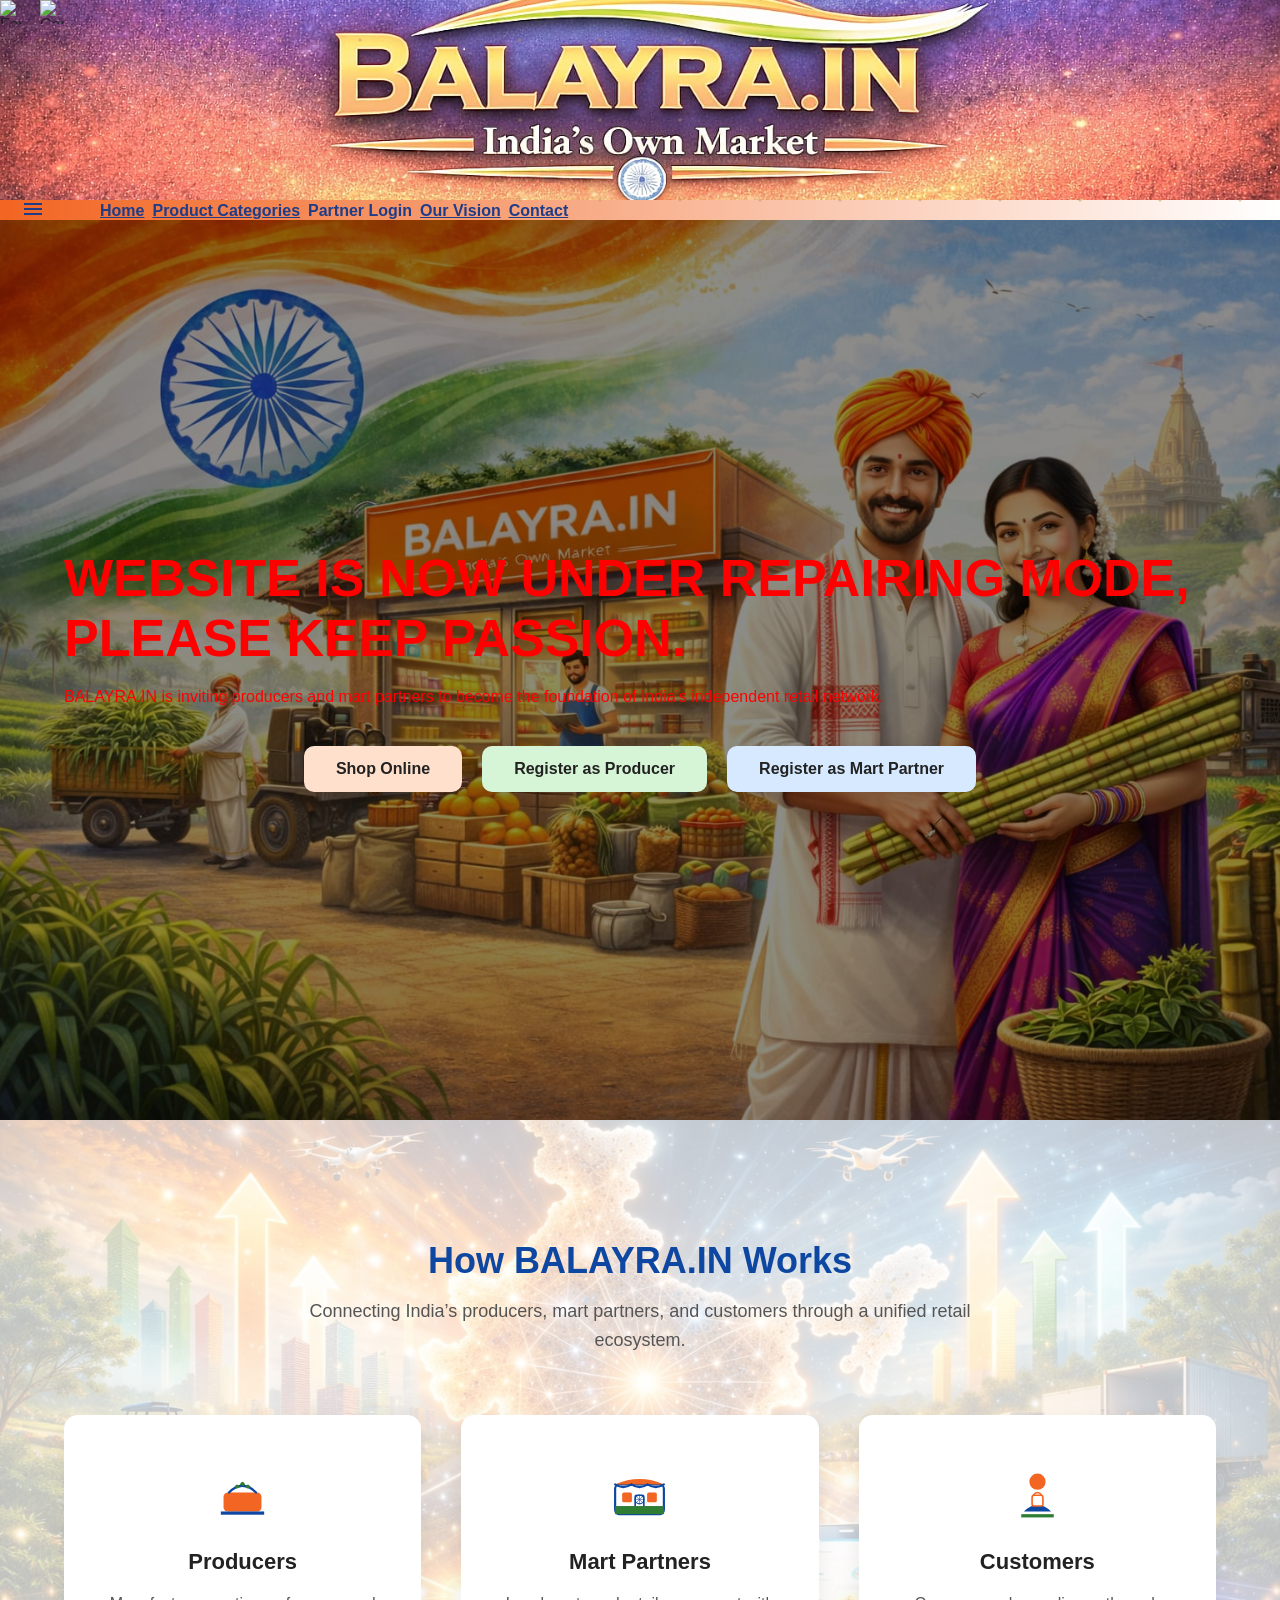
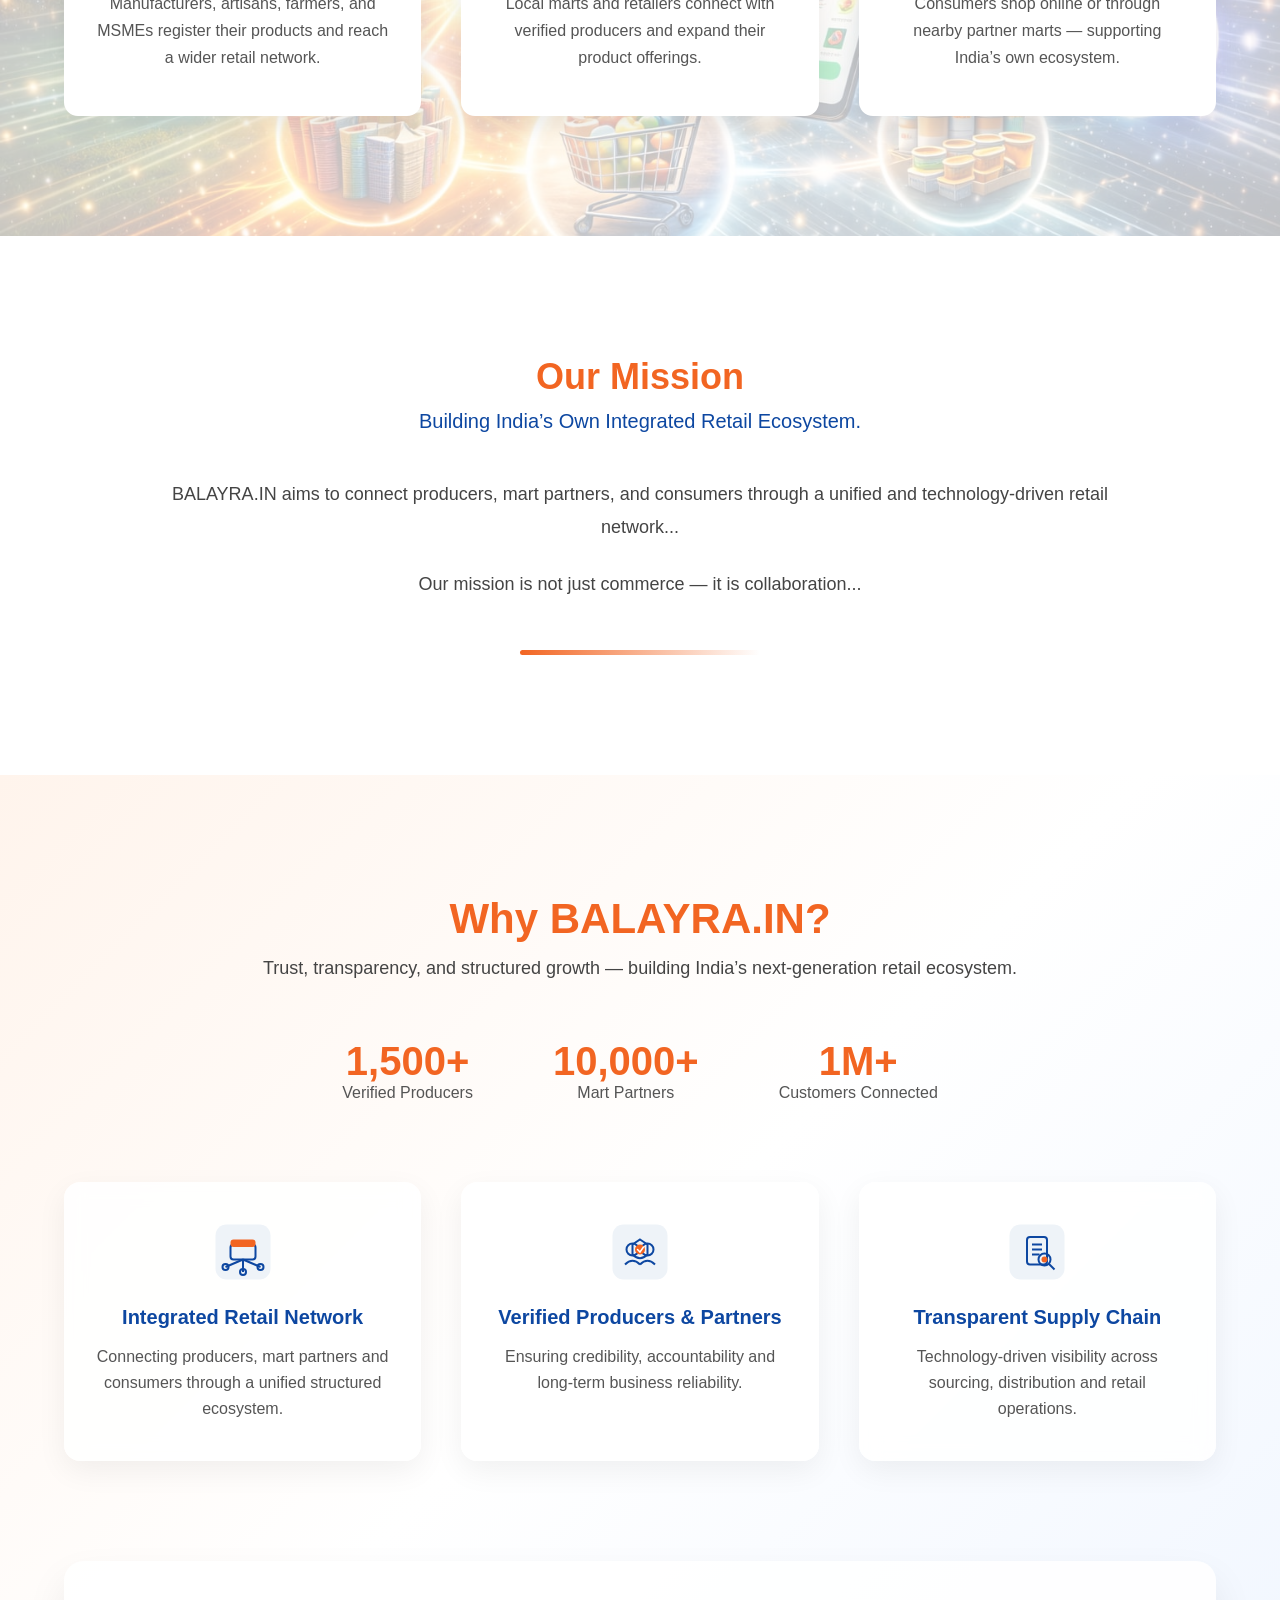
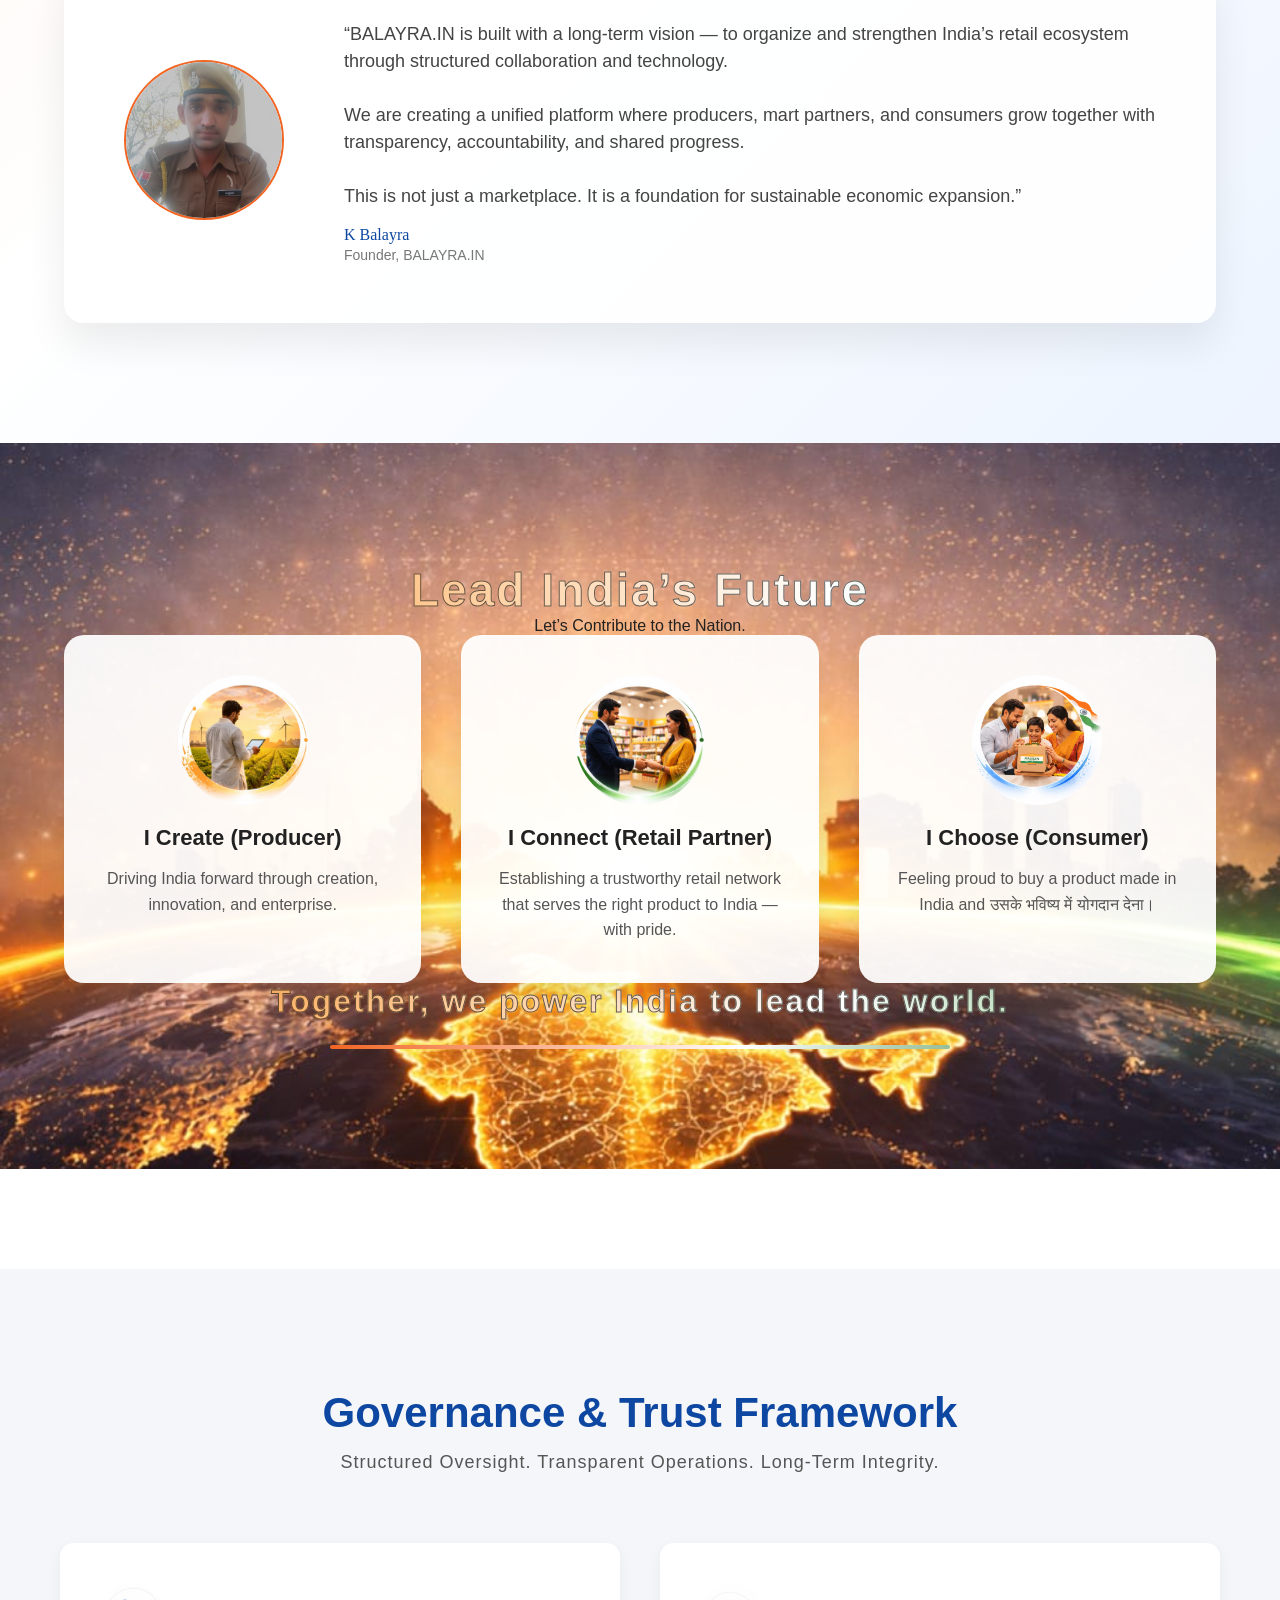
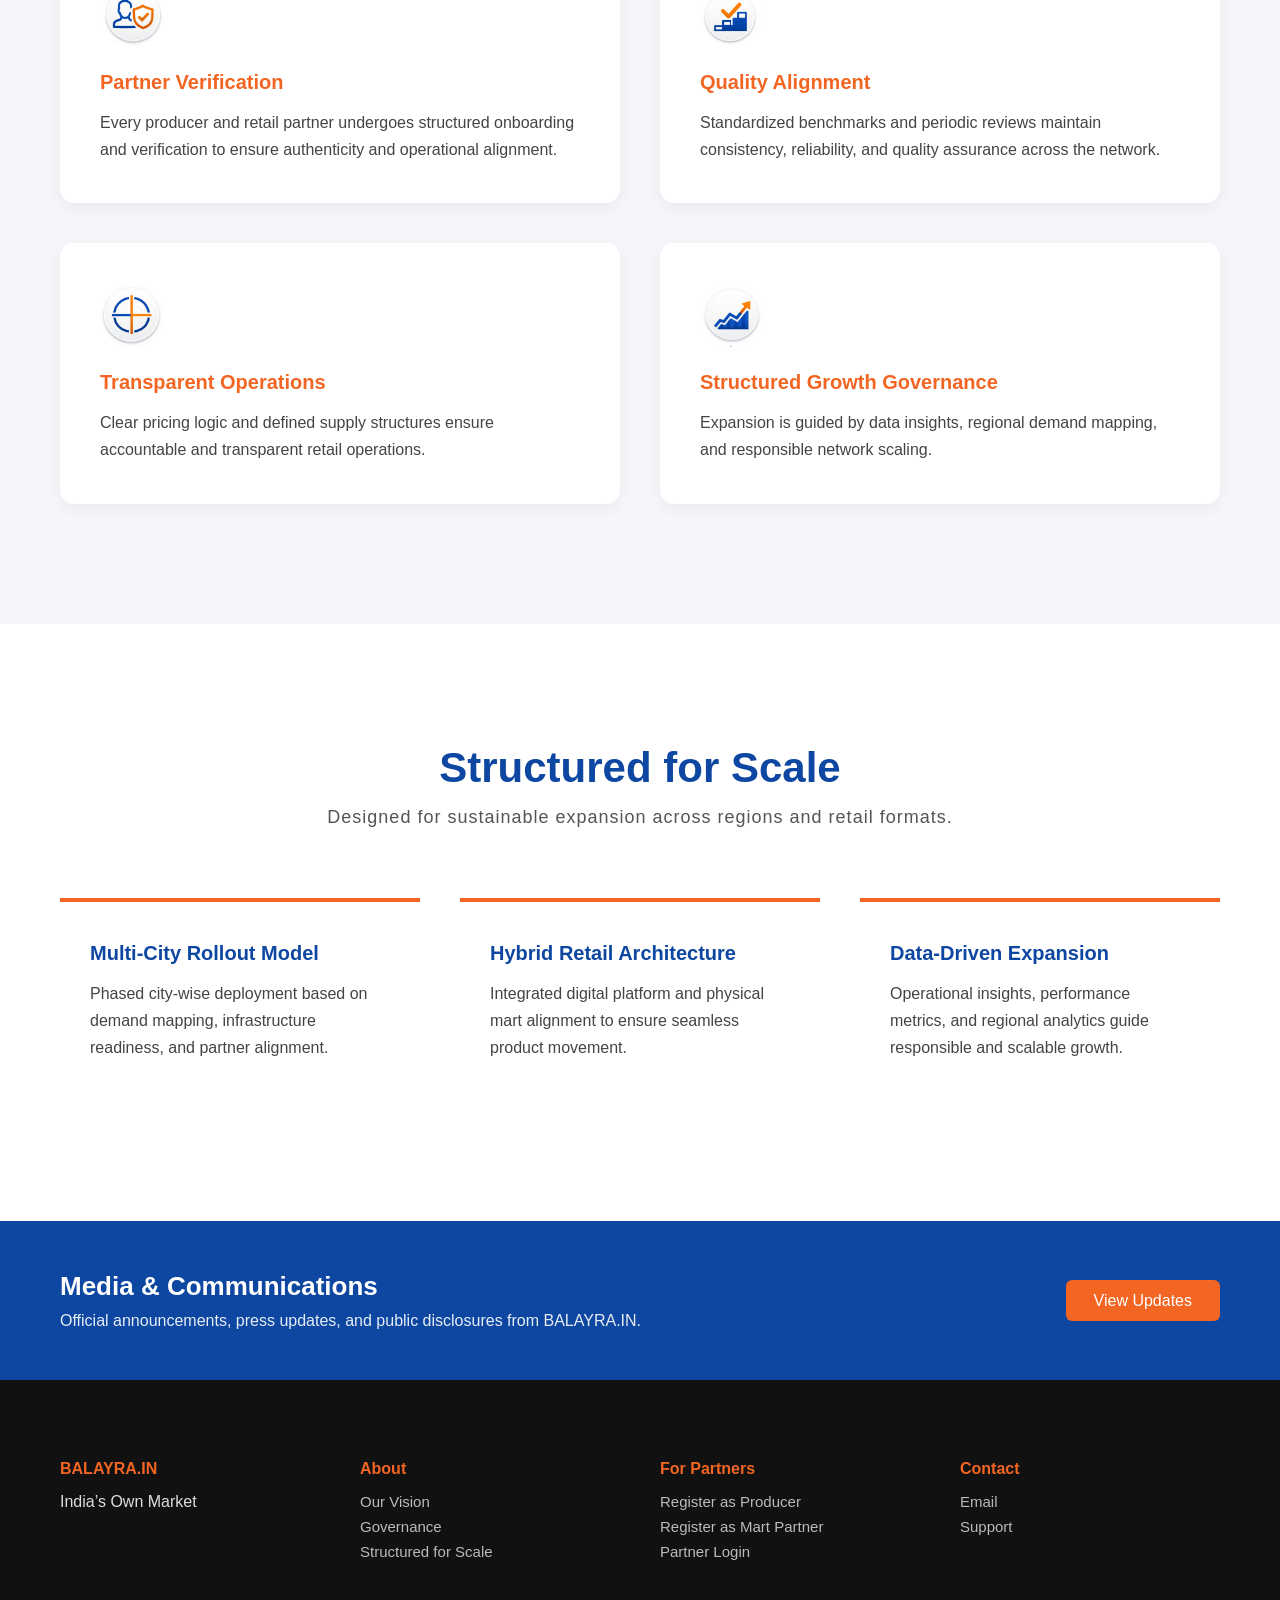
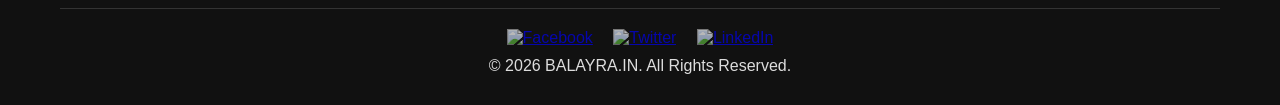
==== commit dd1c624c: "Update index.html" ====
--- a/index.html
+++ b/index.html
@@ -83,7 +83,7 @@
       </p>
 
   <div class="hero-cta">
-  <a href="#" class="cta-btn shop-btn">Shop Online</a>
+  <a href="https://sites.google.com/view/balayra/home" class="cta-btn shop-btn">Shop Online</a>
   <a href="#" class="cta-btn producer-btn">Register as Producer</a>
   <a href="#" class="cta-btn partner-btn">Register as Mart Partner</a>
 </div>
--- a/css/style.css
+++ b/css/style.css
@@ -245,7 +245,7 @@
 }
 
 .hero-content {
-  color:#FFFFFF;
+  color:#FF0000;
   max-width:700px;
 }
 
